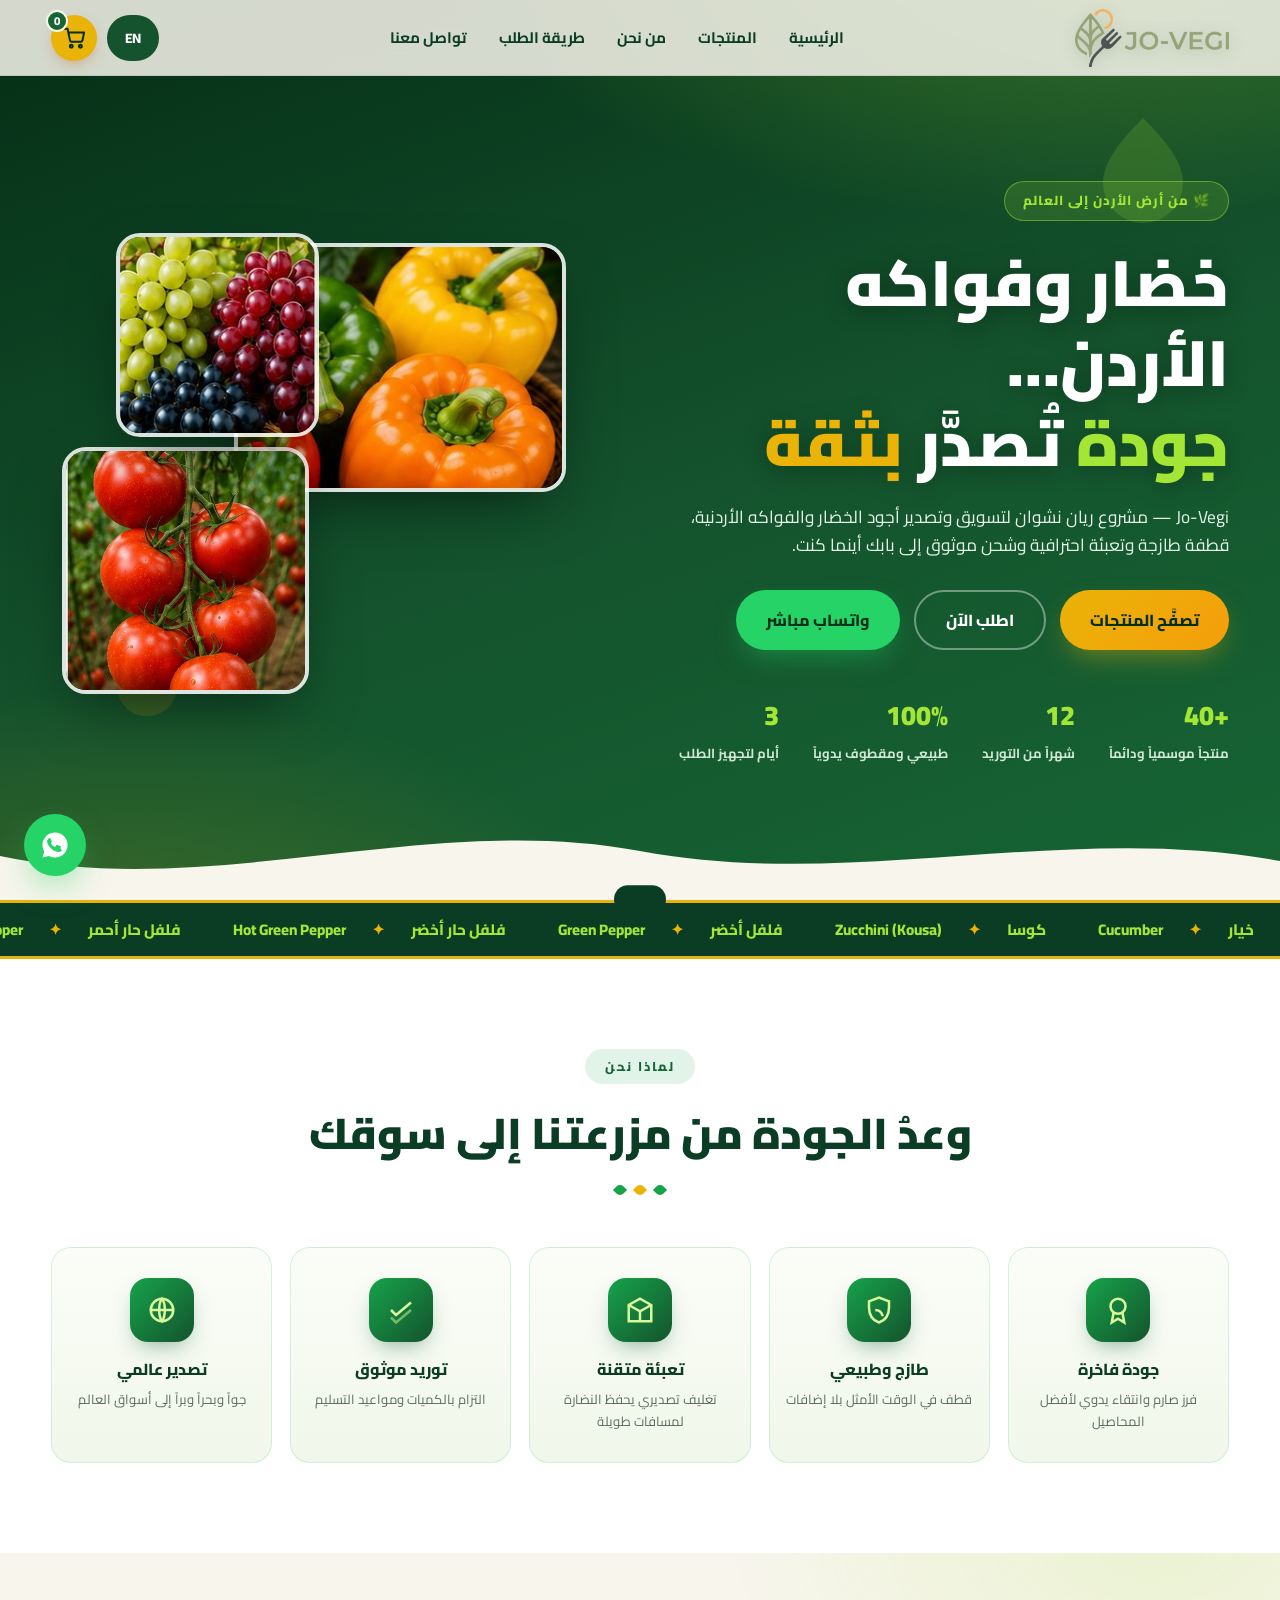
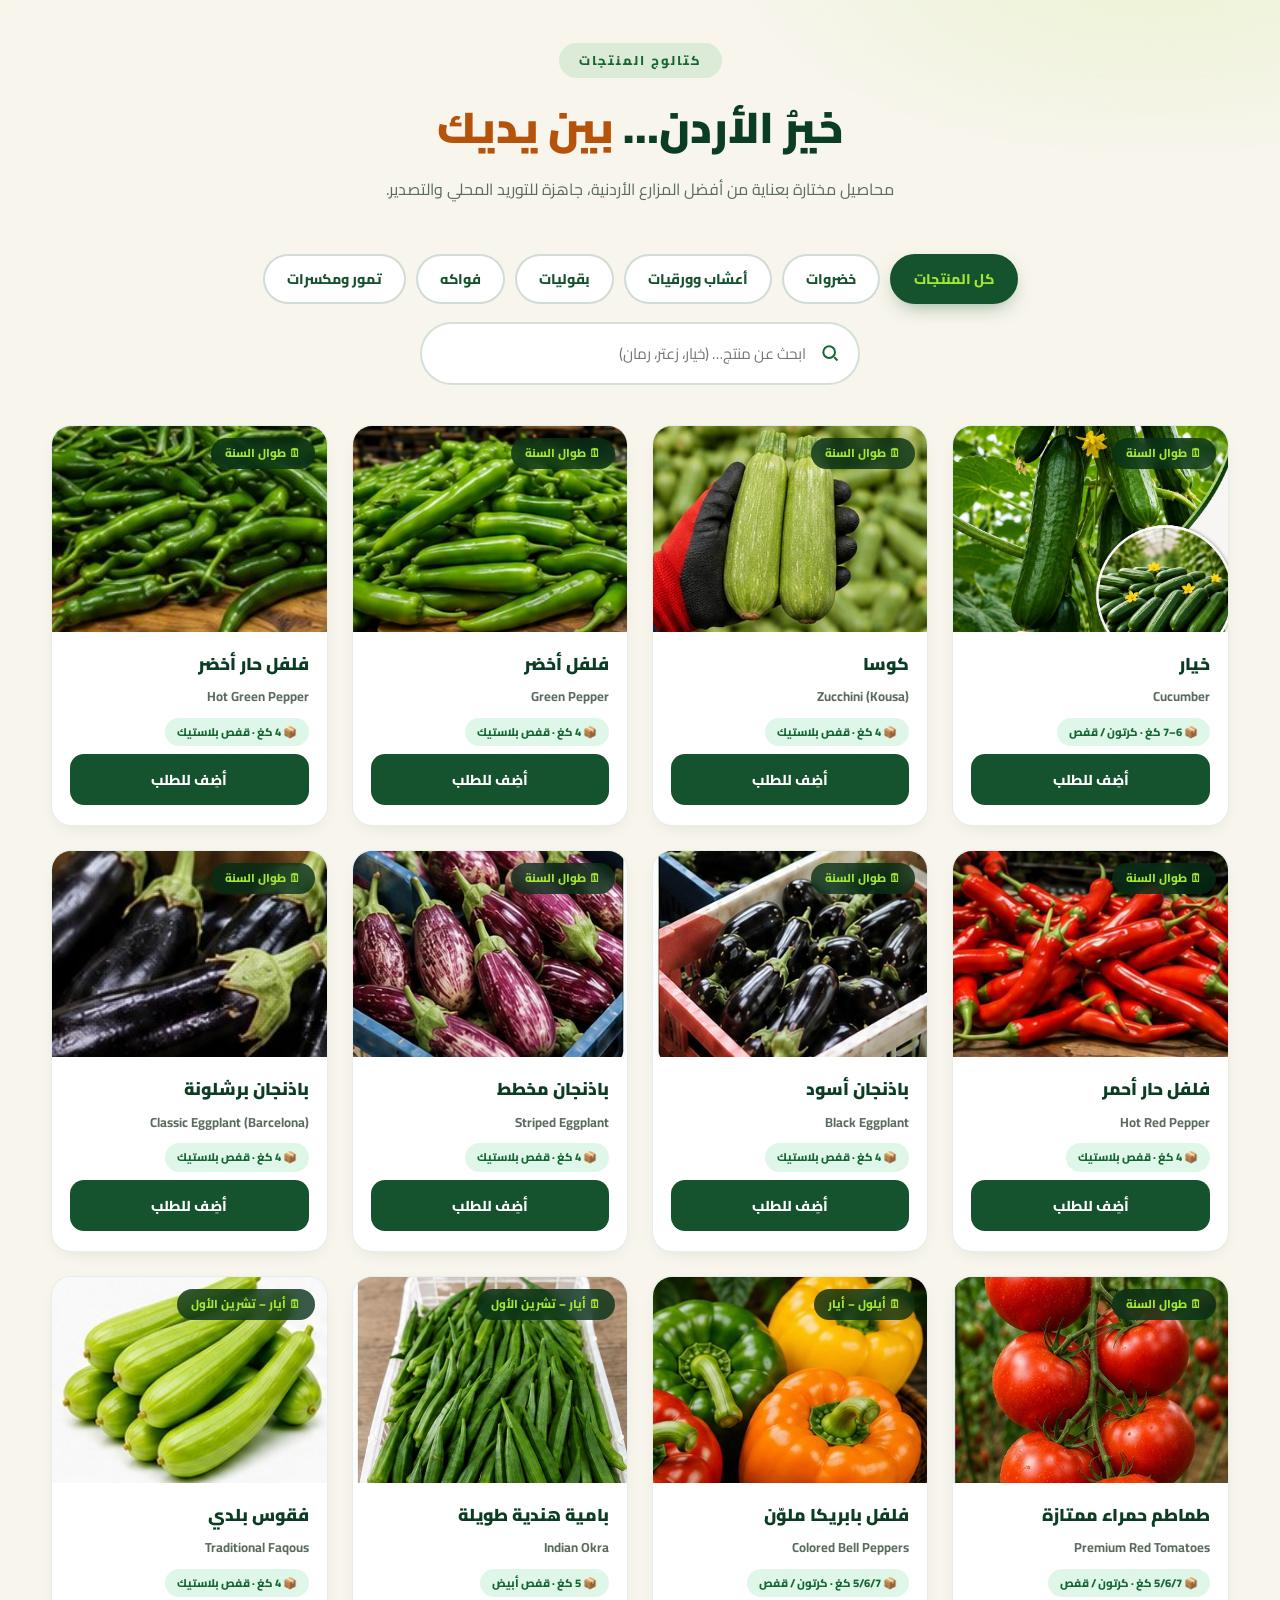
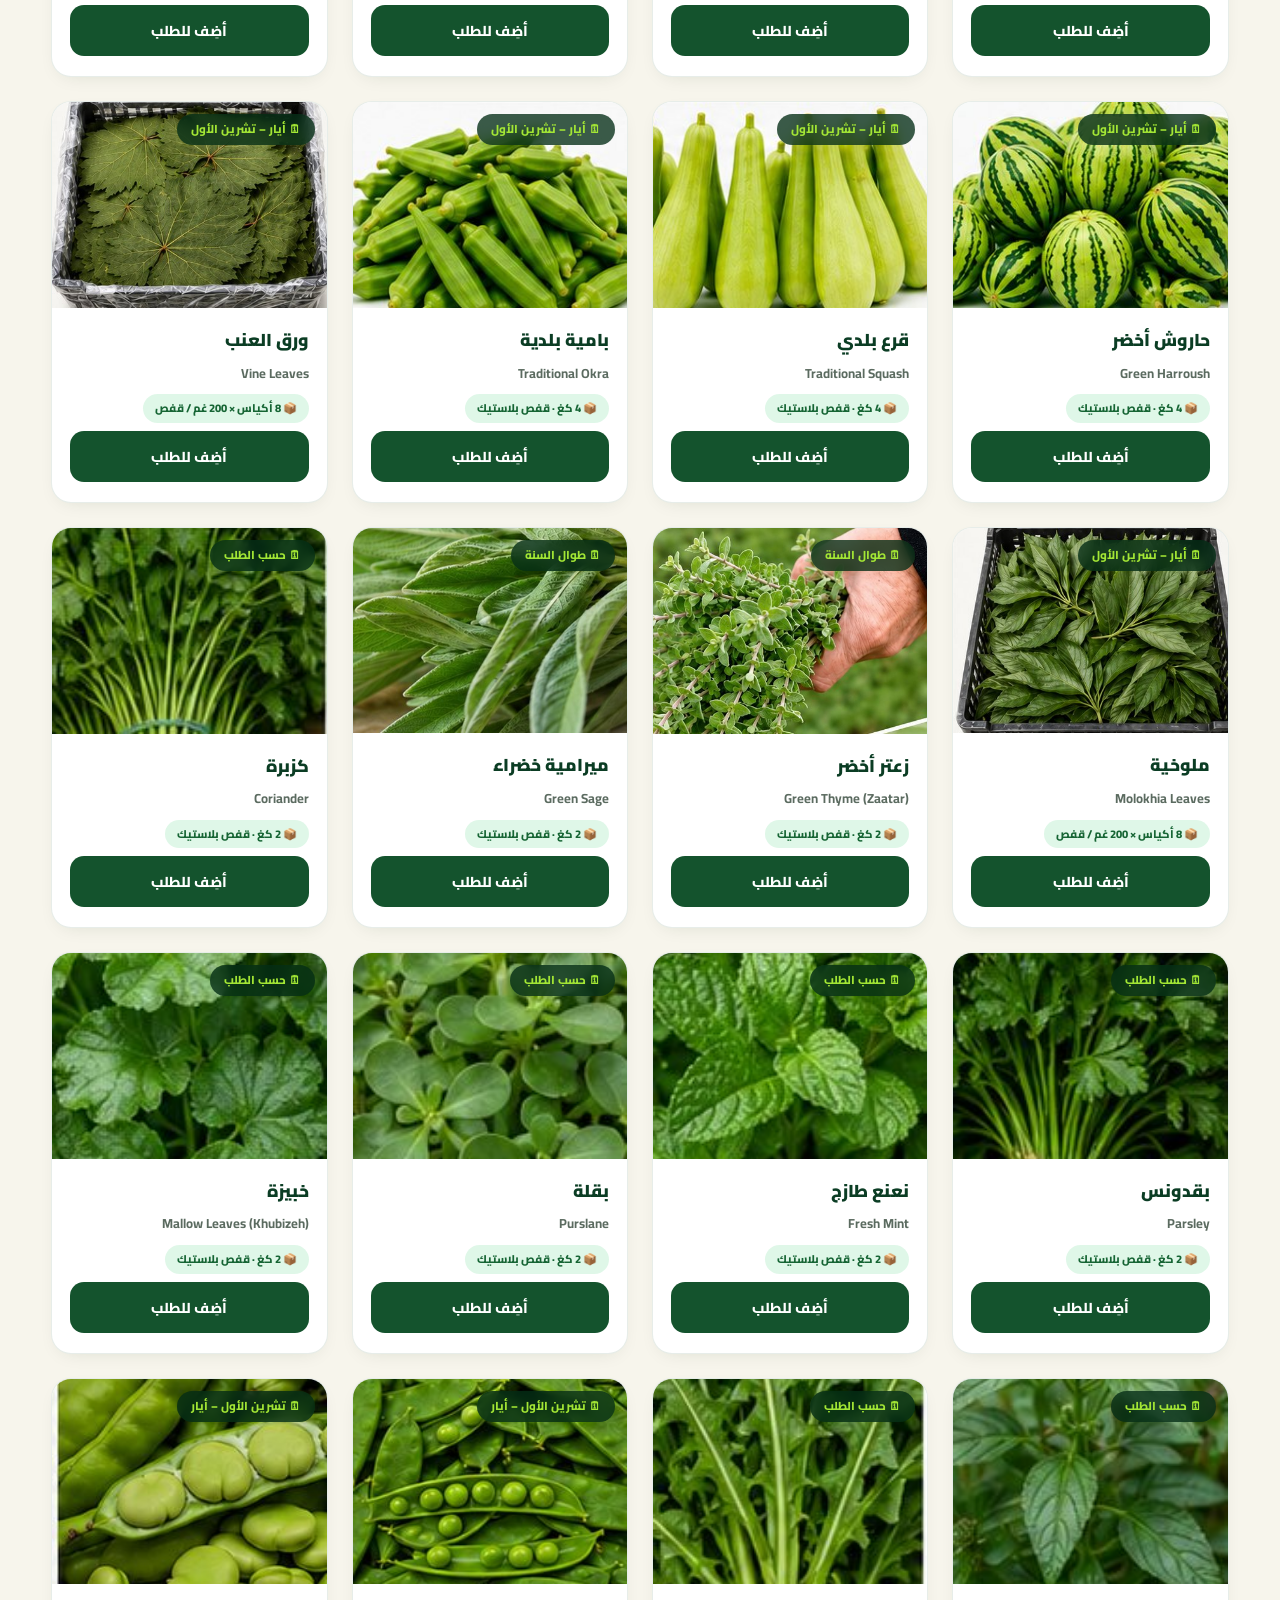
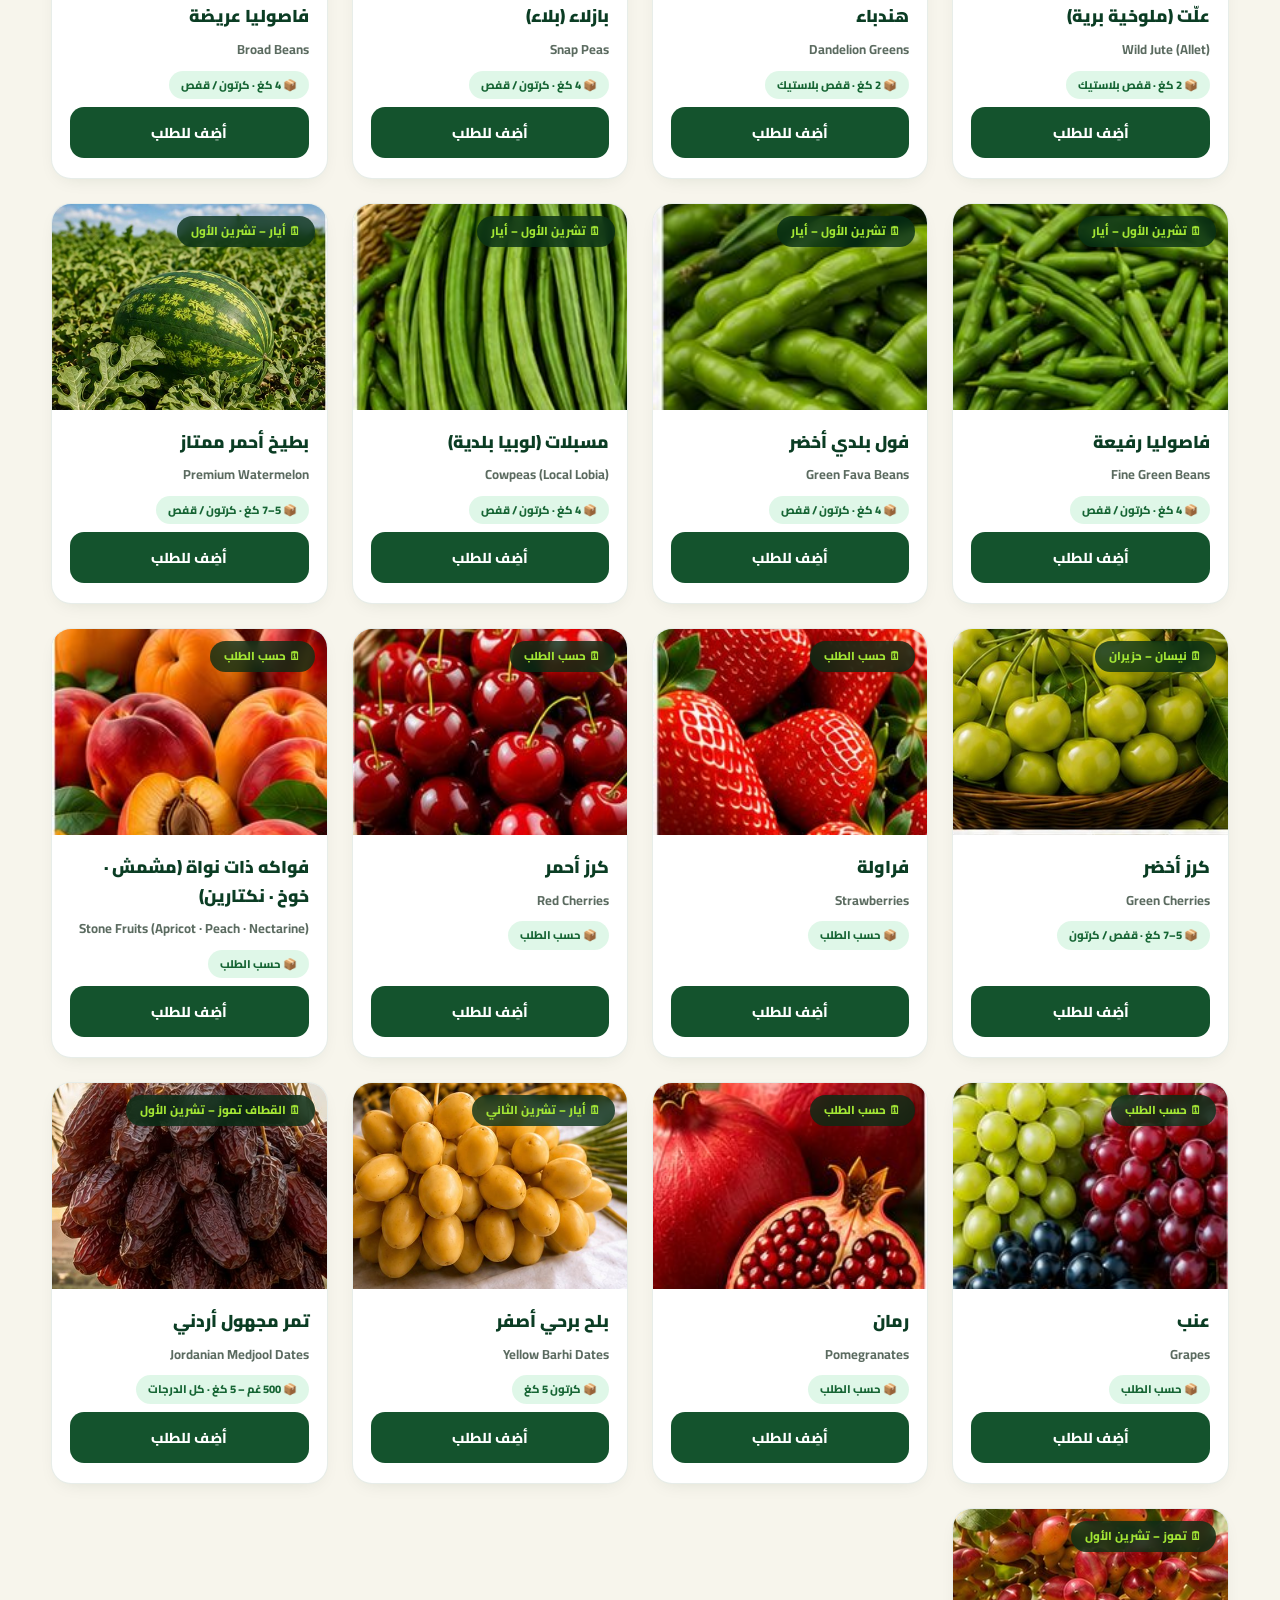
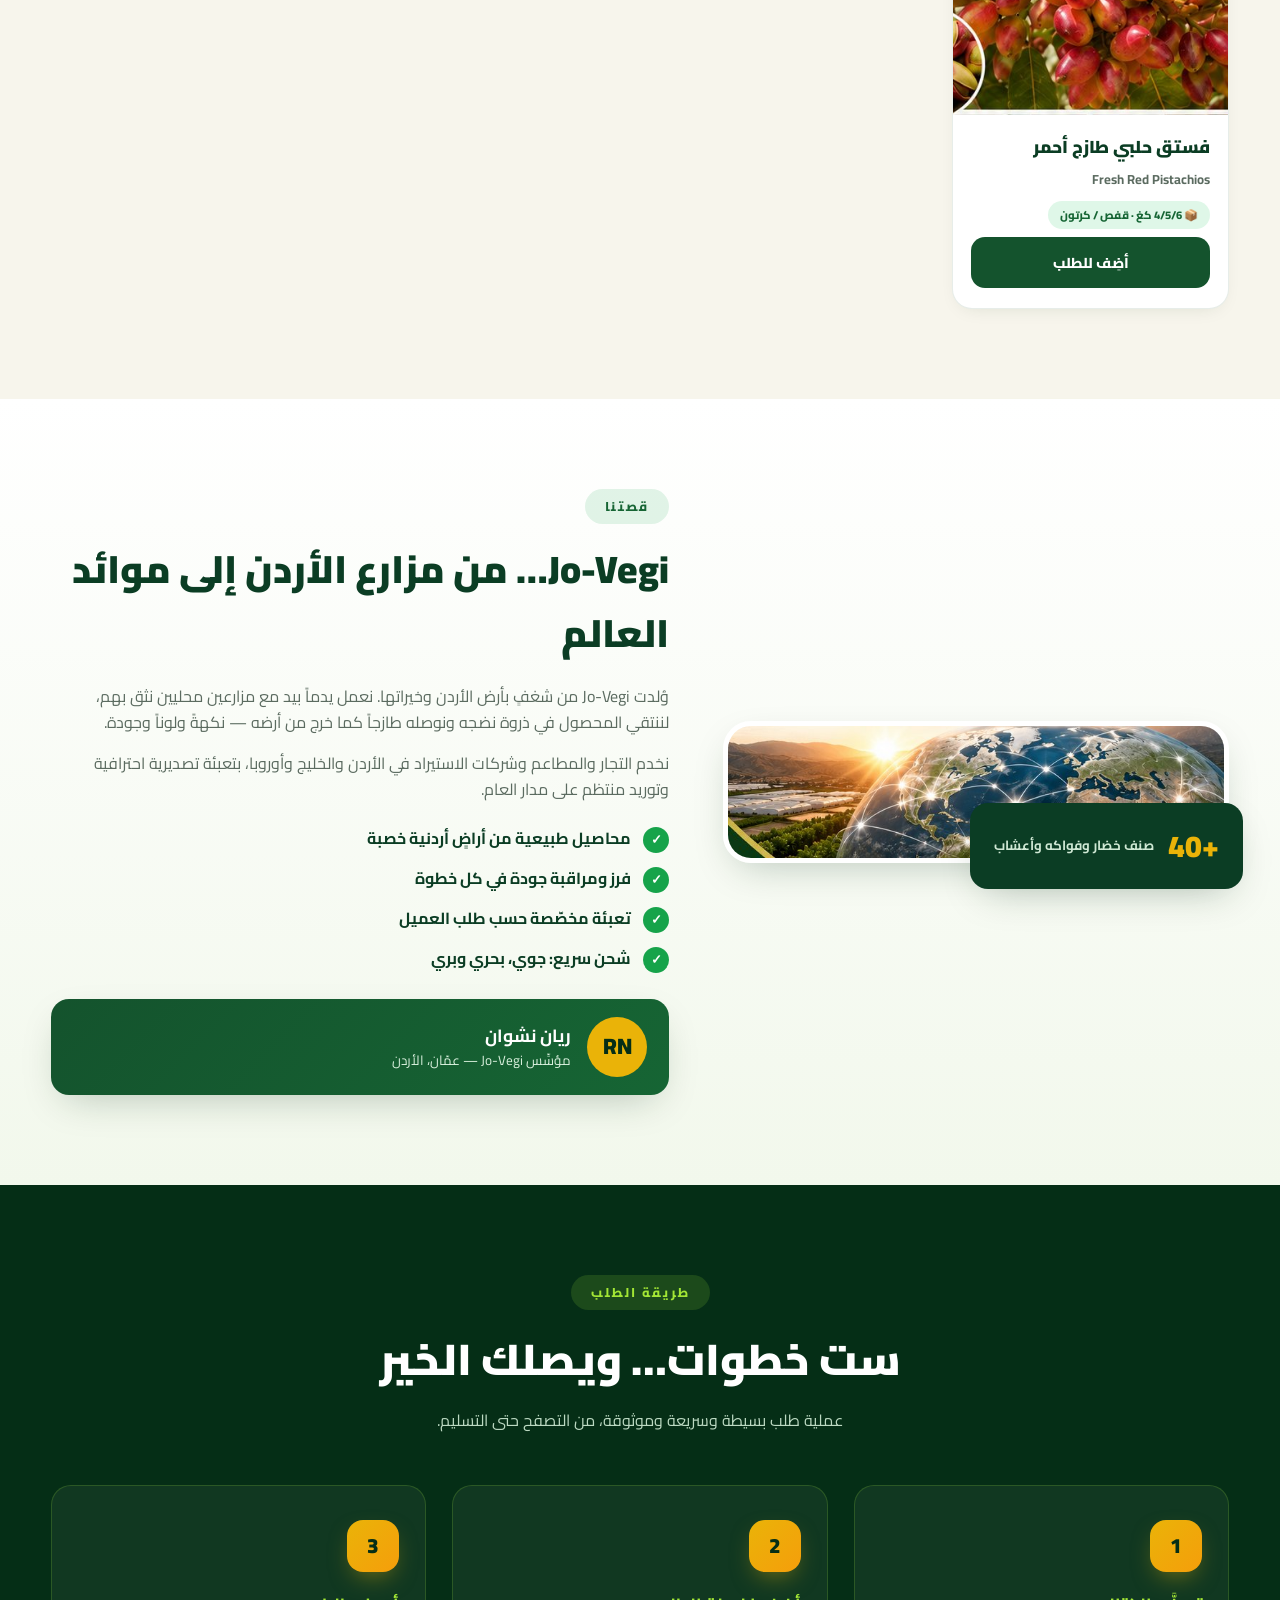
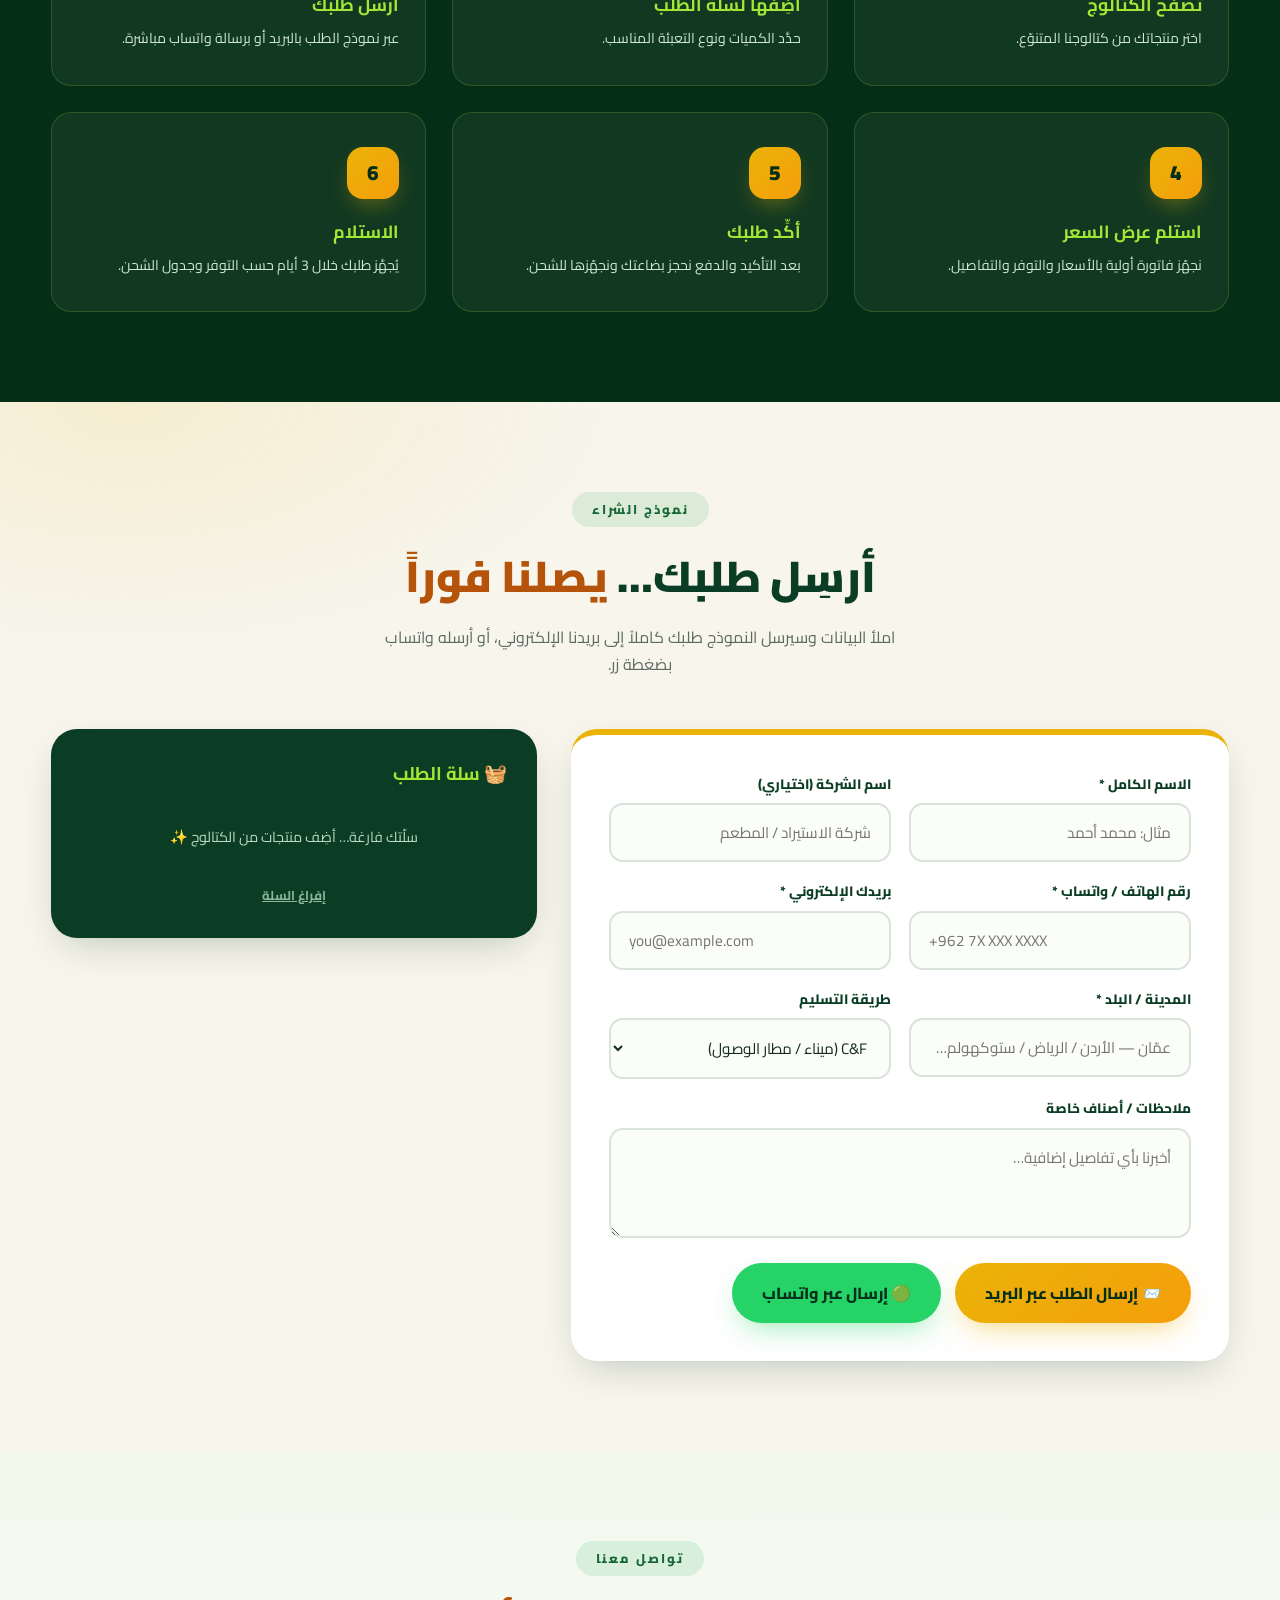
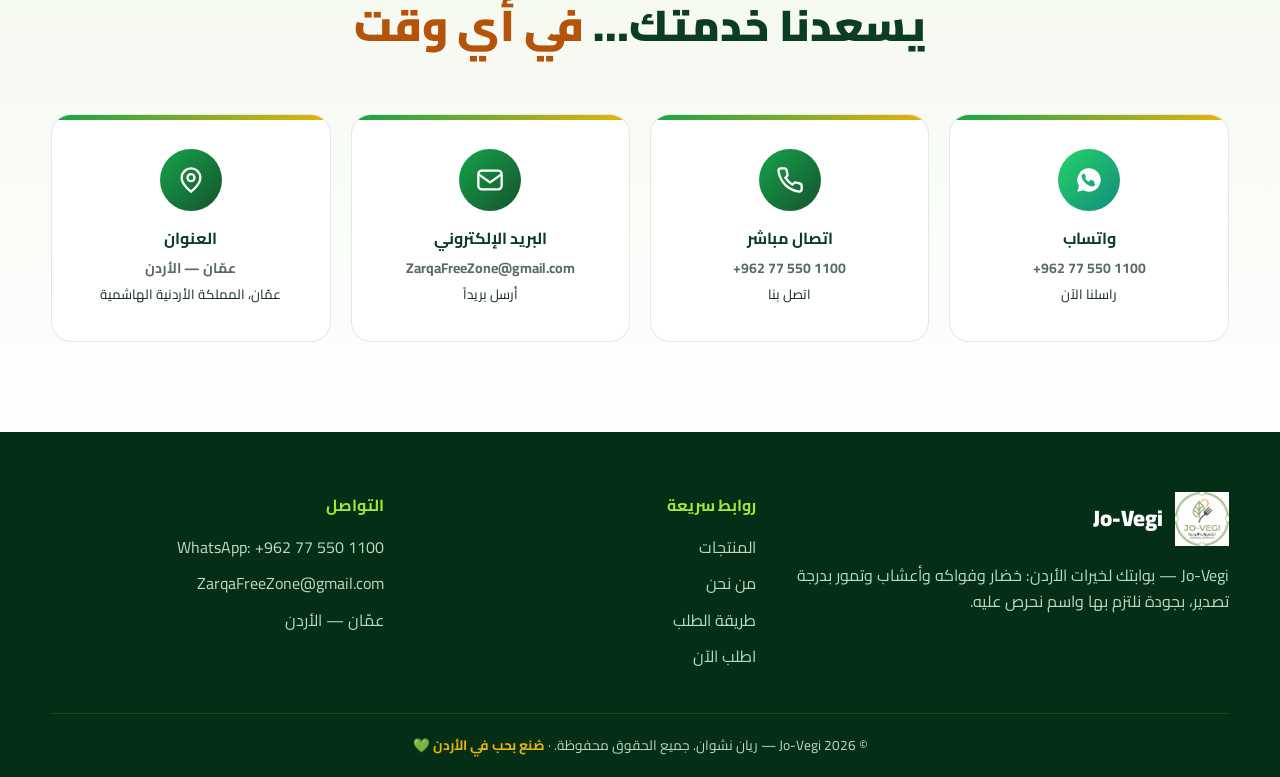
==== index.html @ 886364a3 "Jo-Vegi — official brand assets only" ====
<!DOCTYPE html>
<html lang="ar" dir="rtl">
<head>
<meta charset="UTF-8">
<meta name="viewport" content="width=device-width, initial-scale=1.0">
<meta name="description" content="Jo-Vegi | جو-فيجي — Premium Jordanian vegetables, fruits, herbs & dates. From Jordan to the world. ريان نشوان — عمّان، الأردن">
<meta property="og:type" content="website">
<meta property="og:site_name" content="Jo-Vegi | جو-فيجي">
<meta property="og:title" content="Jo-Vegi | جو-فيجي — خضار وفواكه أردنية فاخرة">
<meta property="og:description" content="خضار وفواكه الأردن… جودة تُصدَّر بثقة">
<meta property="og:url" content="https://jo-vegi.github.io/jo-vegi/">
<meta property="og:image" content="https://jo-vegi.github.io/jo-vegi/img/share-square.png">
<meta property="og:image:width" content="1024">
<meta property="og:image:height" content="1024">
<meta property="og:image:type" content="image/png">
<meta property="og:locale" content="ar_JO">
<meta property="og:locale:alternate" content="en_US">
<meta name="twitter:card" content="summary">
<meta name="twitter:title" content="Jo-Vegi | جو-فيجي — خضار وفواكه الأردن… جودة تُصدَّر بثقة">
<meta name="twitter:description" content="خضار وفواكه الأردن… جودة تُصدَّر بثقة">
<meta name="twitter:image" content="https://jo-vegi.github.io/jo-vegi/img/share-square.png">
<title>Jo-Vegi | جو-فيجي — خضار وفواكه أردنية فاخرة</title>
<link rel="icon" type="image/png" href="img/logo-badge.png">
<link rel="manifest" href="manifest.webmanifest">
<meta name="theme-color" content="#14532d">
<meta name="mobile-web-app-capable" content="yes">
<meta name="apple-mobile-web-app-capable" content="yes">
<meta name="apple-mobile-web-app-status-bar-style" content="black-translucent">
<meta name="apple-mobile-web-app-title" content="Jo-Vegi">
<link rel="apple-touch-icon" href="icons/apple-touch-icon.png">
<link rel="preconnect" href="https://fonts.googleapis.com">
<link rel="preconnect" href="https://fonts.gstatic.com" crossorigin>
<link href="https://fonts.googleapis.com/css2?family=Cairo:wght@400;600;700;800;900&display=swap" rel="stylesheet">
<link rel="stylesheet" href="css/style.css">
</head>
<body>

<!-- ================= Header ================= -->
<header id="header">
  <div class="container nav-wrap">
    <a class="brand" href="#home">
      <img src="img/logo-wide.png" alt="Jo-Vegi — الخضروات الأردنية | Jordanian Vegetables">
    </a>
    <nav id="nav">
      <ul>
        <li><a href="#home" data-i18n="nav.home">الرئيسية</a></li>
        <li><a href="#products" data-i18n="nav.products">المنتجات</a></li>
        <li><a href="#about" data-i18n="nav.about">من نحن</a></li>
        <li><a href="#steps" data-i18n="nav.steps">طريقة الطلب</a></li>
        <li><a href="#contact" data-i18n="nav.contact">تواصل معنا</a></li>
      </ul>
    </nav>
    <div class="nav-actions">
      <button class="lang-toggle" id="installBtn" style="display:none;background:var(--gold);border-color:var(--gold);color:var(--green-950)" data-i18n="app.install">⬇ ثبّت التطبيق</button>
      <button class="lang-toggle" id="langBtn" title="Switch language"><span data-i18n="lang.btn">EN</span></button>
      <a class="cart-btn" href="#order" aria-label="Order cart">
        <svg width="22" height="22" viewBox="0 0 24 24" fill="none" stroke="currentColor" stroke-width="2.2" stroke-linecap="round" stroke-linejoin="round"><circle cx="9" cy="21" r="1.6"/><circle cx="19" cy="21" r="1.6"/><path d="M2 2h3l2.6 12.4a2 2 0 0 0 2 1.6h9.7a2 2 0 0 0 2-1.6L23 6H6"/></svg>
        <span class="cart-count" id="cartCount">0</span>
      </a>
      <button class="burger" id="burger" aria-label="menu"><span></span><span></span><span></span></button>
    </div>
  </div>
</header>

<!-- ================= Hero ================= -->
<section class="hero" id="home">
  <svg class="hero-leaf" style="top:12%;inset-inline-start:6%;width:120px" viewBox="0 0 24 24" fill="#a3e635"><path d="M12 2C7 7 4 11 4 15a8 8 0 0 0 16 0c0-4-3-8-8-13z"/></svg>
  <svg class="hero-leaf" style="bottom:20%;inset-inline-end:8%;width:90px;animation-direction:reverse" viewBox="0 0 24 24" fill="#eab308"><path d="M12 2C7 7 4 11 4 15a8 8 0 0 0 16 0c0-4-3-8-8-13z"/></svg>
  <div class="container hero-grid">
    <div>
      <span class="hero-badge" data-i18n="hero.badge">🌿 من أرض الأردن إلى العالم</span>
      <h1><span data-i18n="hero.title1">خضار وفواكه الأردن…</span><br><span data-i18n="hero.title2"><em>جودة</em> تُصدَّر <span class='gold'>بثقة</span></span></h1>
      <p class="lead" data-i18n="hero.lead">Jo-Vegi — مشروع ريان نشوان لتسويق وتصدير أجود الخضار والفواكه الأردنية، قطفة طازجة وتعبئة احترافية وشحن موثوق إلى بابك أينما كنت.</p>
      <div class="hero-ctas">
        <a class="btn btn-primary" href="#products" data-i18n="hero.cta1">تصفَّح المنتجات</a>
        <a class="btn btn-ghost" href="#order" data-i18n="hero.cta2">اطلب الآن</a>
        <a class="btn btn-whatsapp js-wa" href="#" target="_blank" rel="noopener" data-i18n="hero.cta3">واتساب مباشر</a>
      </div>
      <div class="hero-stats">
        <div class="stat"><b data-i18n="stat1.n">+40</b><span data-i18n="stat1.t">منتجاً موسمياً ودائماً</span></div>
        <div class="stat"><b data-i18n="stat2.n">12</b><span data-i18n="stat2.t">شهراً من التوريد</span></div>
        <div class="stat"><b data-i18n="stat3.n">100%</b><span data-i18n="stat3.t">طبيعي ومقطوف يدوياً</span></div>
        <div class="stat"><b data-i18n="stat4.n">3</b><span data-i18n="stat4.t">أيام لتجهيز الطلب</span></div>
      </div>
    </div>
    <div class="hero-visual">
      <div class="ph ph-1"><img src="img/bell-pepper.jpg" alt="Bell peppers"></div>
      <div class="ph ph-2"><img src="img/tomato.jpg" alt="Tomatoes"></div>
      <div class="ph ph-3"><img src="img/grapes.jpg" alt="Grapes"></div>
    </div>
  </div>
</section>

<!-- ================= Marquee ================= -->
<div class="marquee"><div class="marquee-track" id="marqueeTrack"></div></div>

<!-- ================= Trust ================= -->
<section class="trust">
  <div class="container">
    <div class="sec-head reveal">
      <span class="sec-kicker" data-i18n="trust.k">لماذا نحن</span>
      <h2 data-i18n="trust.t">وعدُ الجودة من مزرعتنا إلى سوقك</h2>
      <div class="leaf-divider"><i></i><i></i><i></i></div>
    </div>
    <div class="trust-grid">
      <div class="trust-card reveal"><div class="ico"><svg width="30" height="30" viewBox="0 0 24 24" fill="none" stroke="currentColor" stroke-width="2"><circle cx="12" cy="9" r="6"/><path d="M8.5 14 7 22l5-3 5 3-1.5-8"/></svg></div><h3 data-i18n="trust1.h">جودة فاخرة</h3><p data-i18n="trust1.p">فرز صارم وانتقاء يدوي لأفضل المحاصيل</p></div>
      <div class="trust-card reveal"><div class="ico"><svg width="30" height="30" viewBox="0 0 24 24" fill="none" stroke="currentColor" stroke-width="2"><path d="M12 22c6-2 8-7 8-12V5l-8-3-8 3v5c0 5 2 10 8 12z"/><path d="M9 12c2 0 5 1 6 5"/></svg></div><h3 data-i18n="trust2.h">طازج وطبيعي</h3><p data-i18n="trust2.p">قطف في الوقت الأمثل بلا إضافات</p></div>
      <div class="trust-card reveal"><div class="ico"><svg width="30" height="30" viewBox="0 0 24 24" fill="none" stroke="currentColor" stroke-width="2"><path d="M21 8 12 3 3 8v13h18V8z"/><path d="M3 8l9 5 9-5M12 13v8"/></svg></div><h3 data-i18n="trust3.h">تعبئة متقنة</h3><p data-i18n="trust3.p">تغليف تصديري يحفظ النضارة لمسافات طويلة</p></div>
      <div class="trust-card reveal"><div class="ico"><svg width="30" height="30" viewBox="0 0 24 24" fill="none" stroke="currentColor" stroke-width="2"><path d="M4 12l4 4L20 6"/><path d="M4 18l4 4L20 12" opacity=".5"/></svg></div><h3 data-i18n="trust4.h">توريد موثوق</h3><p data-i18n="trust4.p">التزام بالكميات ومواعيد التسليم</p></div>
      <div class="trust-card reveal"><div class="ico"><svg width="30" height="30" viewBox="0 0 24 24" fill="none" stroke="currentColor" stroke-width="2"><circle cx="12" cy="12" r="9"/><path d="M3 12h18M12 3c3 3.5 3 14 0 18-3-4-3-14.5 0-18z"/></svg></div><h3 data-i18n="trust5.h">تصدير عالمي</h3><p data-i18n="trust5.p">جواً وبحراً وبراً إلى أسواق العالم</p></div>
    </div>
  </div>
</section>

<!-- ================= Products ================= -->
<section class="products" id="products">
  <div class="container">
    <div class="sec-head reveal">
      <span class="sec-kicker" data-i18n="prod.k">كتالوج المنتجات</span>
      <h2 data-i18n="prod.t">خيرُ الأردن… <span class='accent'>بين يديك</span></h2>
      <p data-i18n="prod.p">محاصيل مختارة بعناية من أفضل المزارع الأردنية، جاهزة للتوريد المحلي والتصدير.</p>
    </div>
    <div class="filter-bar reveal" id="filterBar"></div>
    <div class="search-wrap reveal">
      <svg width="20" height="20" viewBox="0 0 24 24" fill="none" stroke="currentColor" stroke-width="2.4"><circle cx="11" cy="11" r="7"/><path d="m21 21-4-4"/></svg>
      <input id="searchInput" type="search" data-i18n-ph="search.ph" placeholder="ابحث عن منتج…">
    </div>
    <div class="prod-grid" id="prodGrid"></div>
  </div>
</section>

<!-- ================= About ================= -->
<section class="about" id="about">
  <div class="container about-grid">
    <div class="about-visual reveal">
      <div class="main-img"><img src="img/sunset-valley.jpg" alt="Jordan valley farms"></div>
      <div class="float-card"><span class="num" data-i18n="about.card.n">+40</span><small data-i18n="about.card.t">صنف خضار وفواكه وأعشاب</small></div>
    </div>
    <div class="about-text reveal">
      <span class="sec-kicker" data-i18n="about.k">قصتنا</span>
      <h2 data-i18n="about.t">Jo-Vegi… من مزارع الأردن إلى موائد العالم</h2>
      <p data-i18n="about.p1">وُلدت Jo-Vegi من شغفٍ بأرض الأردن وخيراتها.</p>
      <p data-i18n="about.p2">نخدم التجار والمطاعم وشركات الاستيراد.</p>
      <ul class="about-points">
        <li><span class="tick">✓</span><span data-i18n="about.l1">محاصيل طبيعية من أراضٍ أردنية خصبة</span></li>
        <li><span class="tick">✓</span><span data-i18n="about.l2">فرز ومراقبة جودة في كل خطوة</span></li>
        <li><span class="tick">✓</span><span data-i18n="about.l3">تعبئة مخصّصة حسب طلب العميل</span></li>
        <li><span class="tick">✓</span><span data-i18n="about.l4">شحن سريع: جوي، بحري وبري</span></li>
      </ul>
      <div class="owner-card">
        <span class="avatar">RN</span>
        <div><b data-i18n="about.owner">ريان نشوان</b><small data-i18n="about.owner.t">مؤسِّس Jo-Vegi — عمّان، الأردن</small></div>
      </div>
    </div>
  </div>
</section>

<!-- ================= Steps ================= -->
<section class="steps" id="steps">
  <div class="container">
    <div class="sec-head reveal">
      <span class="sec-kicker" data-i18n="steps.k">طريقة الطلب</span>
      <h2 data-i18n="steps.t">ست خطوات… ويصلك الخير</h2>
      <p data-i18n="steps.p">عملية طلب بسيطة وسريعة وموثوقة.</p>
    </div>
    <div class="steps-grid">
      <div class="step reveal"><div class="n">1</div><h3 data-i18n="s1.h">تصفَّح الكتالوج</h3><p data-i18n="s1.p">اختر منتجاتك من كتالوجنا المتنوّع.</p></div>
      <div class="step reveal"><div class="n">2</div><h3 data-i18n="s2.h">أضِفها لسلة الطلب</h3><p data-i18n="s2.p">حدَّد الكميات ونوع التعبئة المناسب.</p></div>
      <div class="step reveal"><div class="n">3</div><h3 data-i18n="s3.h">أرسل طلبك</h3><p data-i18n="s3.p">عبر نموذج الطلب بالبريد أو برسالة واتساب مباشرة.</p></div>
      <div class="step reveal"><div class="n">4</div><h3 data-i18n="s4.h">استلم عرض السعر</h3><p data-i18n="s4.p">نجهّز فاتورة أولية بالأسعار والتوفر والتفاصيل.</p></div>
      <div class="step reveal"><div class="n">5</div><h3 data-i18n="s5.h">أكِّد طلبك</h3><p data-i18n="s5.p">بعد التأكيد والدفع نحجز بضاعتك ونجهّزها للشحن.</p></div>
      <div class="step reveal"><div class="n">6</div><h3 data-i18n="s6.h">الاستلام</h3><p data-i18n="s6.p">يُجهَّز طلبك خلال 3 أيام حسب التوفر وجدول الشحن.</p></div>
    </div>
  </div>
</section>

<!-- ================= Order ================= -->
<section class="order" id="order">
  <div class="container">
    <div class="sec-head reveal">
      <span class="sec-kicker" data-i18n="order.k">نموذج الشراء</span>
      <h2 data-i18n="order.t">أرسِل طلبك… <span class='accent'>يصلنا فوراً</span></h2>
      <p data-i18n="order.p">املأ البيانات وسيرسل النموذج طلبك كاملاً إلى بريدنا الإلكتروني، أو أرسله واتساب بضغطة زر.</p>
    </div>
    <div class="order-grid">
      <form class="order-form reveal" onsubmit="return false">
        <div class="form-row">
          <div class="field"><label data-i18n="f.name">الاسم الكامل *</label><input id="fName" required data-i18n-ph="f.name.ph" placeholder="مثال: محمد أحمد"></div>
          <div class="field"><label data-i18n="f.company">اسم الشركة (اختياري)</label><input id="fCompany" data-i18n-ph="f.company.ph" placeholder="شركة الاستيراد / المطعم"></div>
        </div>
        <div class="form-row">
          <div class="field"><label data-i18n="f.phone">رقم الهاتف / واتساب *</label><input id="fPhone" required dir="ltr" data-i18n-ph="f.phone.ph" placeholder="+962 7X XXX XXXX"></div>
          <div class="field"><label data-i18n="f.email">بريدك الإلكتروني *</label><input id="fEmail" type="email" required dir="ltr" data-i18n-ph="f.email.ph" placeholder="you@example.com"></div>
        </div>
        <div class="form-row">
          <div class="field"><label data-i18n="f.city">المدينة / البلد *</label><input id="fCity" required data-i18n-ph="f.city.ph" placeholder="عمّان — الأردن"></div>
          <div class="field"><label data-i18n="f.delivery">طريقة التسليم</label>
            <select id="fDelivery">
              <option data-i18n="del1">C&F (ميناء / مطار الوصول)</option>
              <option data-i18n="del2">DDP (تسليم نهائي بعنوان العميل)</option>
              <option data-i18n="del3">استلام محلي / تفاصيل أخرى</option>
            </select>
          </div>
        </div>
        <div class="field"><label data-i18n="f.notes">ملاحظات / أصناف خاصة</label><textarea id="fNotes" data-i18n-ph="f.notes.ph" placeholder="أخبرنا بأي تفاصيل إضافية…"></textarea></div>
        <div class="order-actions">
          <button type="button" class="btn btn-primary" id="sendEmailBtn" data-i18n="order.send">📨 إرسال الطلب عبر البريد</button>
          <button type="button" class="btn btn-whatsapp" id="sendWaBtn" data-i18n="order.wa">🟢 إرسال عبر واتساب</button>
        </div>
      </form>
      <aside class="cart-panel reveal">
        <h3 data-i18n="cart.title">🧺 سلة الطلب</h3>
        <div id="cartItems"><div class="cart-empty">سلّتك فارغة… ✨</div></div>
        <div class="cart-total" id="cartTotalLine" style="display:none"><span data-i18n="cart.items">صنفاً</span><b id="cartTotal">0</b></div>
        <div style="text-align:center;margin-top:14px"><button id="cartClear" style="color:#8fb89b;font-weight:700;font-size:.8rem;text-decoration:underline" data-i18n="cart.clear">إفراغ السلة</button></div>
      </aside>
    </div>
  </div>
</section>

<!-- ================= Contact ================= -->
<section class="contact" id="contact">
  <div class="container">
    <div class="sec-head reveal">
      <span class="sec-kicker" data-i18n="contact.k">تواصل معنا</span>
      <h2 data-i18n="contact.t">يسعدنا خدمتك… <span class='accent'>في أي وقت</span></h2>
    </div>
    <div class="contact-grid">
      <a class="contact-card wa reveal js-wa" href="#" target="_blank" rel="noopener">
        <div class="ico"><svg width="28" height="28" viewBox="0 0 24 24" fill="currentColor"><path d="M12 2a10 10 0 0 0-8.6 15.1L2 22l5.1-1.3A10 10 0 1 0 12 2zm5.4 14.1c-.2.7-1.3 1.3-1.9 1.4-.5.1-1.1.1-1.8-.1-.4-.1-1-.3-1.7-.6-3-1.3-4.9-4.3-5.1-4.5-.1-.2-1.2-1.6-1.2-3s.7-2.1 1-2.4c.2-.3.5-.3.7-.3h.5c.2 0 .4 0 .6.4s.8 1.9.8 2c.1.1.1.3 0 .5-.3.6-.7.9-.5 1.2.7 1.2 1.6 2 2.8 2.6.3.2.5.1.7-.1s.8-.9 1-1.2c.2-.3.4-.2.7-.1s1.7.8 2 .9c.3.2.5.2.6.4 0 .1 0 .8-.2 1.4z"/></svg></div>
        <h3 data-i18n="c1.h">واتساب</h3><p data-i18n="c1.p">+962 77 550 1100</p><small data-i18n="c1.a">راسلنا الآن</small>
      </a>
      <a class="contact-card reveal js-tel" href="tel:+962775501100">
        <div class="ico"><svg width="28" height="28" viewBox="0 0 24 24" fill="none" stroke="currentColor" stroke-width="2"><path d="M22 16.9v3a2 2 0 0 1-2.2 2 19.8 19.8 0 0 1-8.6-3.1 19.5 19.5 0 0 1-6-6A19.8 19.8 0 0 1 2.1 4.2 2 2 0 0 1 4.1 2h3a2 2 0 0 1 2 1.7c.1 1 .4 2 .7 2.9a2 2 0 0 1-.4 2.1L8.1 10a16 16 0 0 0 6 6l1.3-1.3a2 2 0 0 1 2.1-.4c.9.3 1.9.6 2.9.7a2 2 0 0 1 1.6 2z"/></svg></div>
        <h3 data-i18n="c2.h">اتصال مباشر</h3><p data-i18n="c2.p">+962 77 550 1100</p><small data-i18n="c2.a">اتصل بنا</small>
      </a>
      <a class="contact-card reveal js-mail" href="mailto:ZarqaFreeZone@gmail.com">
        <div class="ico"><svg width="28" height="28" viewBox="0 0 24 24" fill="none" stroke="currentColor" stroke-width="2"><rect x="2" y="4" width="20" height="16" rx="3"/><path d="m2 7 10 7L22 7"/></svg></div>
        <h3 data-i18n="c3.h">البريد الإلكتروني</h3><p data-i18n="c3.p">ZarqaFreeZone@gmail.com</p><small data-i18n="c3.a">أرسل بريداً</small>
      </a>
      <div class="contact-card reveal">
        <div class="ico"><svg width="28" height="28" viewBox="0 0 24 24" fill="none" stroke="currentColor" stroke-width="2"><path d="M20 10c0 6-8 12-8 12S4 16 4 10a8 8 0 0 1 16 0z"/><circle cx="12" cy="10" r="3"/></svg></div>
        <h3 data-i18n="c4.h">العنوان</h3><p data-i18n="c4.p">عمّان — الأردن</p><small data-i18n="c4.a">عمّان، المملكة الأردنية الهاشمية</small>
      </div>
    </div>
  </div>
</section>

<!-- ================= Footer ================= -->
<footer>
  <div class="container">
    <div class="foot-grid">
      <div>
        <div class="foot-brand"><img src="img/logo-badge.png" alt="Jo-Vegi"><b>Jo-Vegi</b></div>
        <p data-i18n="foot.about">Jo-Vegi — بوابتك لخيرات الأردن.</p>
      </div>
      <div>
        <h4 data-i18n="foot.links">روابط سريعة</h4>
        <ul>
          <li><a href="#products" data-i18n="nav.products">المنتجات</a></li>
          <li><a href="#about" data-i18n="nav.about">من نحن</a></li>
          <li><a href="#steps" data-i18n="nav.steps">طريقة الطلب</a></li>
          <li><a href="#order" data-i18n="nav.order">اطلب الآن</a></li>
        </ul>
      </div>
      <div>
        <h4 data-i18n="foot.contact">التواصل</h4>
        <ul>
          <li><a class="js-wa" href="#" target="_blank" rel="noopener">WhatsApp: +962 77 550 1100</a></li>
          <li><a class="js-mail" href="mailto:ZarqaFreeZone@gmail.com">ZarqaFreeZone@gmail.com</a></li>
          <li><a href="#contact"><span data-i18n="c4.p">عمّان — الأردن</span></a></li>
        </ul>
      </div>
    </div>
    <div class="foot-bottom"><span data-i18n="foot.rights">© 2026 Jo-Vegi — ريان نشوان. جميع الحقوق محفوظة.</span> · <b data-i18n="foot.made">صُنع بحب في الأردن 💚</b></div>
  </div>
</footer>

<a class="fab-wa js-wa" id="waFab" href="#" target="_blank" rel="noopener" aria-label="WhatsApp">
  <svg width="30" height="30" viewBox="0 0 24 24" fill="#fff"><path d="M12 2a10 10 0 0 0-8.6 15.1L2 22l5.1-1.3A10 10 0 1 0 12 2zm5.4 14.1c-.2.7-1.3 1.3-1.9 1.4-.5.1-1.1.1-1.8-.1-.4-.1-1-.3-1.7-.6-3-1.3-4.9-4.3-5.1-4.5-.1-.2-1.2-1.6-1.2-3s.7-2.1 1-2.4c.2-.3.5-.3.7-.3h.5c.2 0 .4 0 .6.4s.8 1.9.8 2c.1.1.1.3 0 .5-.3.6-.7.9-.5 1.2.7 1.2 1.6 2 2.8 2.6.3.2.5.1.7-.1s.8-.9 1-1.2c.2-.3.4-.2.7-.1s1.7.8 2 .9c.3.2.5.2.6.4 0 .1 0 .8-.2 1.4z"/></svg>
</a>

<div class="toast" id="toast"></div>

<script src="js/products.js"></script>
<script src="js/i18n.js"></script>
<script src="js/app.js"></script>
</body>
</html>
---- css/style.css ----
/* ============================================================
   Jo-Vegi | جو-فيجي  —  Premium Jordanian Produce
   Vibrant bilingual (AR / EN) export website
   ============================================================ */

:root{
  --green-950:#052e16;
  --green-900:#0b3d24;
  --green-800:#14532d;
  --green-700:#166534;
  --green-600:#16a34a;
  --green-500:#22c55e;
  --lime:#a3e635;
  --lime-soft:#d9f99d;
  --gold:#eab308;
  --gold-deep:#b45309;
  --cream:#f7f5ec;
  --card:#ffffff;
  --ink:#122b1c;
  --muted:#5b6b60;
  --shadow:0 14px 40px -14px rgba(5,46,22,.28);
  --radius:20px;
  --header-h:76px;
}

*{margin:0;padding:0;box-sizing:border-box}
html{scroll-behavior:smooth}
body{
  font-family:"Cairo","Segoe UI",Tahoma,Arial,sans-serif;
  background:var(--cream);
  color:var(--ink);
  overflow-x:hidden;
  line-height:1.65;
}
img{display:block;max-width:100%}
a{text-decoration:none;color:inherit}
button{font-family:inherit;cursor:pointer;border:none;background:none}
::selection{background:var(--lime);color:var(--green-950)}

.container{width:min(1180px,92%);margin-inline:auto}

/* ============ Header ============ */
header{
  position:fixed;inset-inline:0;top:0;z-index:100;height:var(--header-h);
  display:flex;align-items:center;
  background:rgba(247,245,236,.86);
  backdrop-filter:blur(14px);
  -webkit-backdrop-filter:blur(14px);
  border-bottom:1px solid rgba(20,83,45,.12);
  transition:box-shadow .3s, background .3s;
}
header.scrolled{box-shadow:0 8px 30px -12px rgba(5,46,22,.25);background:rgba(247,245,236,.97)}
.nav-wrap{display:flex;align-items:center;justify-content:space-between;gap:16px}
.brand{display:flex;align-items:center;gap:12px}
.brand img{height:58px;width:auto;filter:drop-shadow(0 3px 8px rgba(5,46,22,.18));transition:transform .4s}
.brand:hover img{transform:rotate(-8deg) scale(1.06)}
.brand-name{line-height:1.1}
.brand-name b{font-size:1.35rem;font-weight:900;color:var(--green-800);letter-spacing:.5px}
.brand-name span{display:block;font-size:.72rem;color:var(--gold-deep);font-weight:700;letter-spacing:2px;text-transform:uppercase}

nav ul{display:flex;list-style:none;gap:4px;align-items:center}
nav a{
  padding:9px 14px;border-radius:999px;font-weight:700;font-size:.95rem;color:var(--green-900);
  transition:background .25s,color .25s;
}
nav a:hover{background:var(--green-700);color:#fff}

.nav-actions{display:flex;align-items:center;gap:10px}
.lang-toggle{
  display:flex;align-items:center;gap:6px;padding:8px 16px;border-radius:999px;
  background:var(--green-800);color:#fff;font-weight:800;font-size:.85rem;
  border:2px solid var(--green-800);transition:.25s;
}
.lang-toggle:hover{background:var(--gold);border-color:var(--gold);color:var(--green-950)}
.cart-btn{
  position:relative;width:46px;height:46px;border-radius:50%;
  background:var(--gold);color:var(--green-950);display:grid;place-items:center;
  box-shadow:0 6px 16px -6px rgba(180,83,9,.5);transition:transform .25s;
}
.cart-btn:hover{transform:translateY(-3px)}
.cart-count{
  position:absolute;top:-5px;inset-inline-end:-5px;min-width:22px;height:22px;padding:0 5px;
  border-radius:999px;background:var(--green-700);color:#fff;font-size:.72rem;font-weight:800;
  display:grid;place-items:center;border:2px solid var(--cream);
}
.burger{display:none;flex-direction:column;gap:5px;padding:8px}
.burger span{width:26px;height:3px;border-radius:3px;background:var(--green-800);transition:.3s}

/* ============ Hero ============ */
.hero{
  position:relative;min-height:100svh;display:flex;align-items:center;
  padding:calc(var(--header-h) + 40px) 0 70px;
  background:
    radial-gradient(1100px 520px at 85% -10%, rgba(163,230,53,.35), transparent 60%),
    radial-gradient(900px 500px at 8% 110%, rgba(234,179,8,.22), transparent 60%),
    linear-gradient(160deg,var(--green-950) 0%,var(--green-800) 55%,var(--green-700) 100%);
  overflow:hidden;color:#fff;
}
.hero::after{
  content:"";position:absolute;inset-inline:0;bottom:-1px;height:90px;
  background:url("data:image/svg+xml,%3Csvg xmlns='http://www.w3.org/2000/svg' viewBox='0 0 1440 90' preserveAspectRatio='none'%3E%3Cpath d='M0 90 L0 45 C240 90 480 0 720 40 C960 80 1200 10 1440 50 L1440 90 Z' fill='%23f7f5ec'/%3E%3C/svg%3E") center/100% 100% no-repeat;
}
.hero-grid{display:grid;grid-template-columns:1.05fr .95fr;gap:48px;align-items:center;position:relative;z-index:2}
.hero-badge{
  display:inline-flex;align-items:center;gap:8px;padding:8px 18px;border-radius:999px;
  background:rgba(163,230,53,.15);border:1px solid rgba(163,230,53,.45);
  color:var(--lime);font-weight:800;font-size:.82rem;letter-spacing:1px;margin-bottom:22px;
}
.hero h1{font-size:clamp(2.3rem,5.2vw,4rem);font-weight:900;line-height:1.25;text-shadow:0 4px 24px rgba(0,0,0,.3)}
.hero h1 em{font-style:normal;color:var(--lime);position:relative}
.hero h1 .gold{color:var(--gold)}
.hero p.lead{margin:20px 0 30px;font-size:1.08rem;color:#e7f5e9;max-width:54ch}
.hero-ctas{display:flex;gap:14px;flex-wrap:wrap}
.btn{
  display:inline-flex;align-items:center;gap:10px;padding:15px 30px;border-radius:999px;
  font-weight:800;font-size:1rem;transition:transform .25s, box-shadow .25s, background .25s;
}
.btn:active{transform:scale(.97)}
.btn-primary{background:linear-gradient(135deg,var(--gold),#f59e0b);color:var(--green-950);box-shadow:0 12px 30px -10px rgba(234,179,8,.55)}
.btn-primary:hover{transform:translateY(-4px)}
.btn-ghost{border:2px solid rgba(255,255,255,.4);color:#fff}
.btn-ghost:hover{background:rgba(255,255,255,.12);border-color:#fff}
.btn-whatsapp{background:#25D366;color:#06301b;box-shadow:0 12px 30px -10px rgba(37,211,102,.5)}
.btn-whatsapp:hover{transform:translateY(-4px)}

.hero-stats{display:flex;gap:34px;margin-top:44px;flex-wrap:wrap}
.stat b{display:block;font-size:1.7rem;font-weight:900;color:var(--lime)}
.stat span{font-size:.82rem;color:#cfe8d4;font-weight:700}

/* hero visual collage */
.hero-visual{position:relative;min-height:480px}
.hero-visual .ph{
  position:absolute;border-radius:24px;overflow:hidden;border:4px solid rgba(255,255,255,.85);
  box-shadow:0 24px 60px -18px rgba(0,0,0,.55);
}
.hero-visual .ph img{width:100%;height:100%;object-fit:cover}
.ph-1{width:62%;aspect-ratio:4/3;top:2%;inset-inline-start:4%;animation:floaty 7s ease-in-out infinite}
.ph-2{width:46%;aspect-ratio:1;bottom:4%;inset-inline-end:2%;animation:floaty 8s ease-in-out 1s infinite}
.ph-3{width:38%;aspect-ratio:1;top:0;inset-inline-end:12%;animation:floaty 6s ease-in-out .5s infinite}
@keyframes floaty{0%,100%{transform:translateY(0) rotate(0deg)}50%{transform:translateY(-16px) rotate(1.2deg)}}
.hero-leaf{position:absolute;opacity:.16;pointer-events:none;animation:spin-slow 26s linear infinite}
@keyframes spin-slow{to{transform:rotate(360deg)}}

/* ============ Marquee ============ */
.marquee{background:var(--green-900);color:var(--lime);overflow:hidden;padding:14px 0;border-block:3px solid var(--gold)}
.marquee-track{display:flex;gap:0;width:max-content;animation:scroll 40s linear infinite}
.marquee:hover .marquee-track{animation-play-state:paused}
.marquee span{padding:0 26px;font-weight:800;font-size:.95rem;white-space:nowrap;display:flex;align-items:center;gap:26px}
.marquee i{font-style:normal;color:var(--gold)}
@keyframes scroll{to{transform:translateX(-50%)}}
[dir="rtl"] .marquee-track{animation-direction:reverse}

/* ============ Section basics ============ */
section{padding:90px 0}
.sec-head{text-align:center;margin-bottom:52px}
.sec-kicker{
  display:inline-block;padding:7px 20px;border-radius:999px;background:rgba(22,163,74,.12);
  color:var(--green-700);font-weight:800;font-size:.8rem;letter-spacing:2px;margin-bottom:14px;
}
.sec-head h2{font-size:clamp(1.8rem,3.6vw,2.7rem);font-weight:900;color:var(--green-900)}
.sec-head h2 .accent{color:var(--gold-deep)}
.sec-head p{color:var(--muted);max-width:60ch;margin:12px auto 0}
.leaf-divider{display:flex;justify-content:center;gap:10px;margin-top:16px}
.leaf-divider i{width:10px;height:10px;border-radius:50% 0;background:var(--green-600);transform:rotate(45deg)}
.leaf-divider i:nth-child(2){background:var(--gold)}

/* reveal on scroll */
.reveal{opacity:0;transform:translateY(34px);transition:opacity .8s ease,transform .8s ease}
.reveal.in{opacity:1;transform:none}

/* ============ Trust badges ============ */
.trust{background:#fff}
.trust-grid{display:grid;grid-template-columns:repeat(5,1fr);gap:18px}
.trust-card{
  text-align:center;padding:30px 16px;border-radius:var(--radius);
  background:linear-gradient(180deg,#fbfdf8,#f1f7ea);border:1px solid rgba(22,163,74,.14);
  transition:transform .3s, box-shadow .3s;
}
.trust-card:hover{transform:translateY(-8px);box-shadow:var(--shadow)}
.trust-card .ico{
  width:64px;height:64px;margin:0 auto 14px;border-radius:18px;display:grid;place-items:center;
  background:linear-gradient(135deg,var(--green-600),var(--green-800));color:var(--lime-soft);
  box-shadow:0 10px 22px -8px rgba(22,101,52,.5);
}
.trust-card h3{font-size:1rem;color:var(--green-900);font-weight:800}
.trust-card p{font-size:.82rem;color:var(--muted);margin-top:6px}

/* ============ Products ============ */
.products{background:
  radial-gradient(700px 340px at 90% 0%, rgba(163,230,53,.14), transparent 60%),
  var(--cream);}
.filter-bar{display:flex;flex-wrap:wrap;gap:10px;justify-content:center;margin-bottom:14px}
.chip{
  padding:10px 22px;border-radius:999px;border:2px solid rgba(20,83,45,.2);
  font-weight:800;font-size:.88rem;color:var(--green-800);background:#fff;transition:.25s;
}
.chip:hover{border-color:var(--green-600)}
.chip.active{background:var(--green-800);color:var(--lime);border-color:var(--green-800);box-shadow:0 8px 20px -8px rgba(20,83,45,.5)}
.search-wrap{max-width:440px;margin:18px auto 40px;position:relative}
.search-wrap input{
  width:100%;padding:15px 22px;padding-inline-start:52px;border-radius:999px;border:2px solid rgba(20,83,45,.18);
  font-family:inherit;font-size:.95rem;background:#fff;outline:none;transition:.25s;color:var(--ink);
}
.search-wrap input:focus{border-color:var(--green-600);box-shadow:0 0 0 4px rgba(34,197,94,.15)}
.search-wrap svg{position:absolute;inset-inline-start:20px;top:50%;transform:translateY(-50%);color:var(--green-700)}

.prod-grid{display:grid;grid-template-columns:repeat(auto-fill,minmax(255px,1fr));gap:24px}
.prod-card{
  background:var(--card);border-radius:var(--radius);overflow:hidden;position:relative;
  border:1px solid rgba(20,83,45,.1);box-shadow:0 6px 20px -10px rgba(5,46,22,.15);
  transition:transform .35s, box-shadow .35s;display:flex;flex-direction:column;
}
.prod-card:hover{transform:translateY(-10px);box-shadow:var(--shadow)}
.prod-media{position:relative;aspect-ratio:4/3;overflow:hidden}
.prod-media img{width:100%;height:100%;object-fit:cover;transition:transform .6s}
.prod-card:hover .prod-media img{transform:scale(1.08)}
.prod-season{
  position:absolute;top:12px;inset-inline-start:12px;padding:6px 14px;border-radius:999px;
  background:rgba(5,46,22,.78);backdrop-filter:blur(6px);color:var(--lime);font-size:.72rem;font-weight:800;
}
.prod-body{padding:18px 18px 20px;display:flex;flex-direction:column;gap:8px;flex:1}
.prod-body h3{font-size:1.08rem;font-weight:900;color:var(--green-900)}
.prod-body .sub{font-size:.82rem;color:var(--muted);font-weight:700}
.prod-meta{display:flex;gap:8px;flex-wrap:wrap;margin-top:2px}
.prod-meta span{
  font-size:.7rem;font-weight:800;padding:5px 12px;border-radius:999px;
  background:rgba(234,179,8,.14);color:var(--gold-deep);
}
.prod-meta span.green{background:rgba(34,197,94,.14);color:var(--green-700)}
.add-btn{
  margin-top:auto;display:flex;align-items:center;justify-content:center;gap:8px;
  padding:12px;border-radius:14px;background:var(--green-800);color:#fff;font-weight:800;font-size:.9rem;
  transition:.25s;
}
.add-btn:hover{background:var(--gold);color:var(--green-950)}
.add-btn.added{background:var(--green-600)}

/* ============ About ============ */
.about{background:linear-gradient(180deg,#fff, #f2f8ec)}
.about-grid{display:grid;grid-template-columns:.9fr 1.1fr;gap:54px;align-items:center}
.about-visual{position:relative}
.about-visual .main-img{border-radius:28px;overflow:hidden;box-shadow:var(--shadow);border:5px solid #fff}
.about-visual .float-card{
  position:absolute;bottom:-26px;inset-inline-start:-14px;background:var(--green-900);color:#fff;
  padding:18px 24px;border-radius:18px;box-shadow:var(--shadow);display:flex;gap:14px;align-items:center;
}
.float-card .num{font-size:1.9rem;font-weight:900;color:var(--gold)}
.float-card small{display:block;color:#cfe8d4;font-weight:700}
.about-text h2{font-size:clamp(1.7rem,3.2vw,2.4rem);font-weight:900;color:var(--green-900);margin-bottom:18px}
.about-text p{color:var(--muted);margin-bottom:14px}
.about-points{list-style:none;margin:22px 0;display:grid;gap:12px}
.about-points li{display:flex;gap:12px;align-items:flex-start;font-weight:700;color:var(--green-900)}
.about-points .tick{
  flex:none;width:26px;height:26px;border-radius:50%;display:grid;place-items:center;
  background:var(--green-600);color:#fff;font-size:.8rem;margin-top:2px;
}
.owner-card{
  margin-top:26px;display:flex;align-items:center;gap:16px;padding:18px 22px;border-radius:18px;
  background:linear-gradient(135deg,var(--green-800),var(--green-700));color:#fff;box-shadow:var(--shadow);
}
.owner-card .avatar{
  width:60px;height:60px;border-radius:50%;background:var(--gold);color:var(--green-950);
  display:grid;place-items:center;font-weight:900;font-size:1.4rem;flex:none;
}
.owner-card b{font-size:1.1rem}
.owner-card small{display:block;color:#d9f0dd}

/* ============ Steps ============ */
.steps{background:var(--green-950);color:#fff;position:relative;overflow:hidden}
.steps .sec-head h2{color:#fff}
.steps .sec-head p{color:#bcd9c2}
.steps .sec-kicker{background:rgba(163,230,53,.15);color:var(--lime)}
.steps-grid{display:grid;grid-template-columns:repeat(3,1fr);gap:26px}
.step{
  position:relative;padding:34px 26px;border-radius:var(--radius);
  background:rgba(255,255,255,.05);border:1px solid rgba(163,230,53,.18);transition:.3s;
}
.step:hover{background:rgba(255,255,255,.09);transform:translateY(-6px)}
.step .n{
  width:52px;height:52px;border-radius:16px;display:grid;place-items:center;
  background:linear-gradient(135deg,var(--gold),#f59e0b);color:var(--green-950);
  font-weight:900;font-size:1.3rem;margin-bottom:18px;box-shadow:0 10px 24px -8px rgba(234,179,8,.5);
}
.step h3{font-size:1.1rem;margin-bottom:8px;color:var(--lime)}
.step p{font-size:.88rem;color:#cfe8d4}

/* ============ Order form ============ */
.order{background:
  radial-gradient(800px 400px at 10% 0%, rgba(234,179,8,.12), transparent 60%),
  var(--cream);}
.order-grid{display:grid;grid-template-columns:1.15fr .85fr;gap:34px;align-items:start}
.order-form{
  background:#fff;border-radius:26px;padding:38px;box-shadow:var(--shadow);
  border-top:6px solid var(--gold);
}
.form-row{display:grid;grid-template-columns:1fr 1fr;gap:18px}
.field{margin-bottom:18px}
.field label{display:block;font-weight:800;font-size:.85rem;color:var(--green-900);margin-bottom:8px}
.field input,.field select,.field textarea{
  width:100%;padding:13px 18px;border-radius:14px;border:2px solid rgba(20,83,45,.15);
  font-family:inherit;font-size:.95rem;background:#fbfdf9;outline:none;transition:.25s;color:var(--ink);
}
.field input:focus,.field select:focus,.field textarea:focus{border-color:var(--green-600);box-shadow:0 0 0 4px rgba(34,197,94,.14)}
.field textarea{resize:vertical;min-height:110px}
.order-actions{display:flex;gap:14px;flex-wrap:wrap;margin-top:8px}

.cart-panel{
  background:var(--green-900);color:#fff;border-radius:26px;padding:30px;position:sticky;top:calc(var(--header-h) + 20px);
  box-shadow:var(--shadow);
}
.cart-panel h3{display:flex;align-items:center;gap:10px;font-size:1.15rem;color:var(--lime);margin-bottom:18px}
.cart-empty{color:#bcd9c2;font-size:.9rem;padding:18px 0;text-align:center}
.cart-item{
  display:flex;align-items:center;gap:12px;padding:12px 0;border-bottom:1px dashed rgba(163,230,53,.25);
}
.cart-item img{width:52px;height:52px;border-radius:12px;object-fit:cover;border:2px solid rgba(255,255,255,.3)}
.cart-item .info{flex:1;min-width:0}
.cart-item .info b{display:block;font-size:.9rem;white-space:nowrap;overflow:hidden;text-overflow:ellipsis}
.cart-item .info small{color:#bcd9c2}
.qty{display:flex;align-items:center;gap:8px}
.qty button{
  width:28px;height:28px;border-radius:9px;background:rgba(255,255,255,.12);color:var(--lime);
  font-weight:900;font-size:1rem;display:grid;place-items:center;transition:.2s;
}
.qty button:hover{background:var(--gold);color:var(--green-950)}
.cart-total{display:flex;justify-content:space-between;margin-top:18px;font-weight:800;color:var(--lime)}

/* ============ Contact ============ */
.contact{background:linear-gradient(180deg,#f2f8ec,#fff)}
.contact-grid{display:grid;grid-template-columns:repeat(4,1fr);gap:20px}
.contact-card{
  text-align:center;padding:34px 20px;border-radius:var(--radius);background:#fff;
  border:1px solid rgba(20,83,45,.12);transition:.3s;position:relative;overflow:hidden;
}
.contact-card::before{content:"";position:absolute;inset-inline:0;top:0;height:5px;background:linear-gradient(90deg,var(--green-600),var(--gold))}
.contact-card:hover{transform:translateY(-8px);box-shadow:var(--shadow)}
.contact-card .ico{
  width:62px;height:62px;margin:0 auto 14px;border-radius:50%;display:grid;place-items:center;
  background:linear-gradient(135deg,var(--green-600),var(--green-800));color:#fff;
}
.contact-card.wa .ico{background:linear-gradient(135deg,#25D366,#128C7E)}
.contact-card h3{color:var(--green-900);font-size:1rem;margin-bottom:6px}
.contact-card p{color:var(--muted);font-size:.88rem;font-weight:700;direction:ltr;unicode-bidi:plaintext}
.contact-card a:hover{color:var(--green-700)}

/* ============ Footer ============ */
footer{background:var(--green-950);color:#bcd9c2;padding:60px 0 0}
.foot-grid{display:grid;grid-template-columns:1.3fr 1fr 1fr;gap:40px;padding-bottom:44px}
.foot-brand{display:flex;align-items:center;gap:12px;margin-bottom:16px}
.foot-brand img{width:54px;height:54px}
.foot-brand b{color:#fff;font-size:1.4rem;font-weight:900}
footer h4{color:var(--lime);margin-bottom:16px;font-size:1rem}
footer ul{list-style:none;display:grid;gap:10px}
footer ul a{transition:.2s}
footer ul a:hover{color:var(--gold);padding-inline-start:6px}
.foot-bottom{border-top:1px solid rgba(163,230,53,.15);padding:20px 0;text-align:center;font-size:.85rem}
.foot-bottom b{color:var(--gold)}

/* ============ Floating WhatsApp ============ */
.fab-wa{
  position:fixed;bottom:24px;inset-inline-end:24px;z-index:90;width:62px;height:62px;border-radius:50%;
  background:#25D366;display:grid;place-items:center;box-shadow:0 14px 34px -10px rgba(37,211,102,.6);
  animation:pulse 2.4s infinite;transition:transform .25s;
}
.fab-wa:hover{transform:scale(1.1)}
@keyframes pulse{0%{box-shadow:0 0 0 0 rgba(37,211,102,.5)}70%{box-shadow:0 0 0 22px rgba(37,211,102,0)}100%{box-shadow:0 0 0 0 rgba(37,211,102,0)}}

/* ============ Toast ============ */
.toast{
  position:fixed;bottom:26px;inset-inline-start:50%;transform:translate(50%,140%);z-index:200;
  background:var(--green-900);color:var(--lime);padding:14px 26px;border-radius:999px;font-weight:800;
  box-shadow:var(--shadow);transition:transform .45s cubic-bezier(.2,.9,.3,1.2);white-space:nowrap;
}
[dir="ltr"] .toast{transform:translateX(-50%) translateY(140%)}
.toast.show{transform:translate(50%,0)}
[dir="ltr"] .toast.show{transform:translateX(-50%) translateY(0)}

/* ============ Responsive ============ */
@media (max-width:1020px){
  .trust-grid{grid-template-columns:repeat(3,1fr)}
  .steps-grid{grid-template-columns:repeat(2,1fr)}
  .contact-grid{grid-template-columns:repeat(2,1fr)}
  .hero-grid{grid-template-columns:1fr;gap:30px}
  .hero-visual{min-height:400px;max-width:560px;margin-inline:auto;width:100%}
  .about-grid,.order-grid{grid-template-columns:1fr}
  .cart-panel{position:static}
}
@media (max-width:820px){
  nav{position:fixed;top:var(--header-h);inset-inline:0;background:var(--cream);
    box-shadow:0 20px 40px -20px rgba(5,46,22,.3);padding:18px;display:none}
  nav.open{display:block}
  nav ul{flex-direction:column;align-items:stretch;text-align:center}
  .burger{display:flex}
  .trust-grid{grid-template-columns:repeat(2,1fr)}
  .form-row{grid-template-columns:1fr}
  .foot-grid{grid-template-columns:1fr}
}
@media (max-width:520px){
  .trust-grid{grid-template-columns:1fr 1fr}
  .steps-grid{grid-template-columns:1fr}
  .contact-grid{grid-template-columns:1fr}
  .order-form{padding:26px}
  .hero-stats{gap:22px}
}
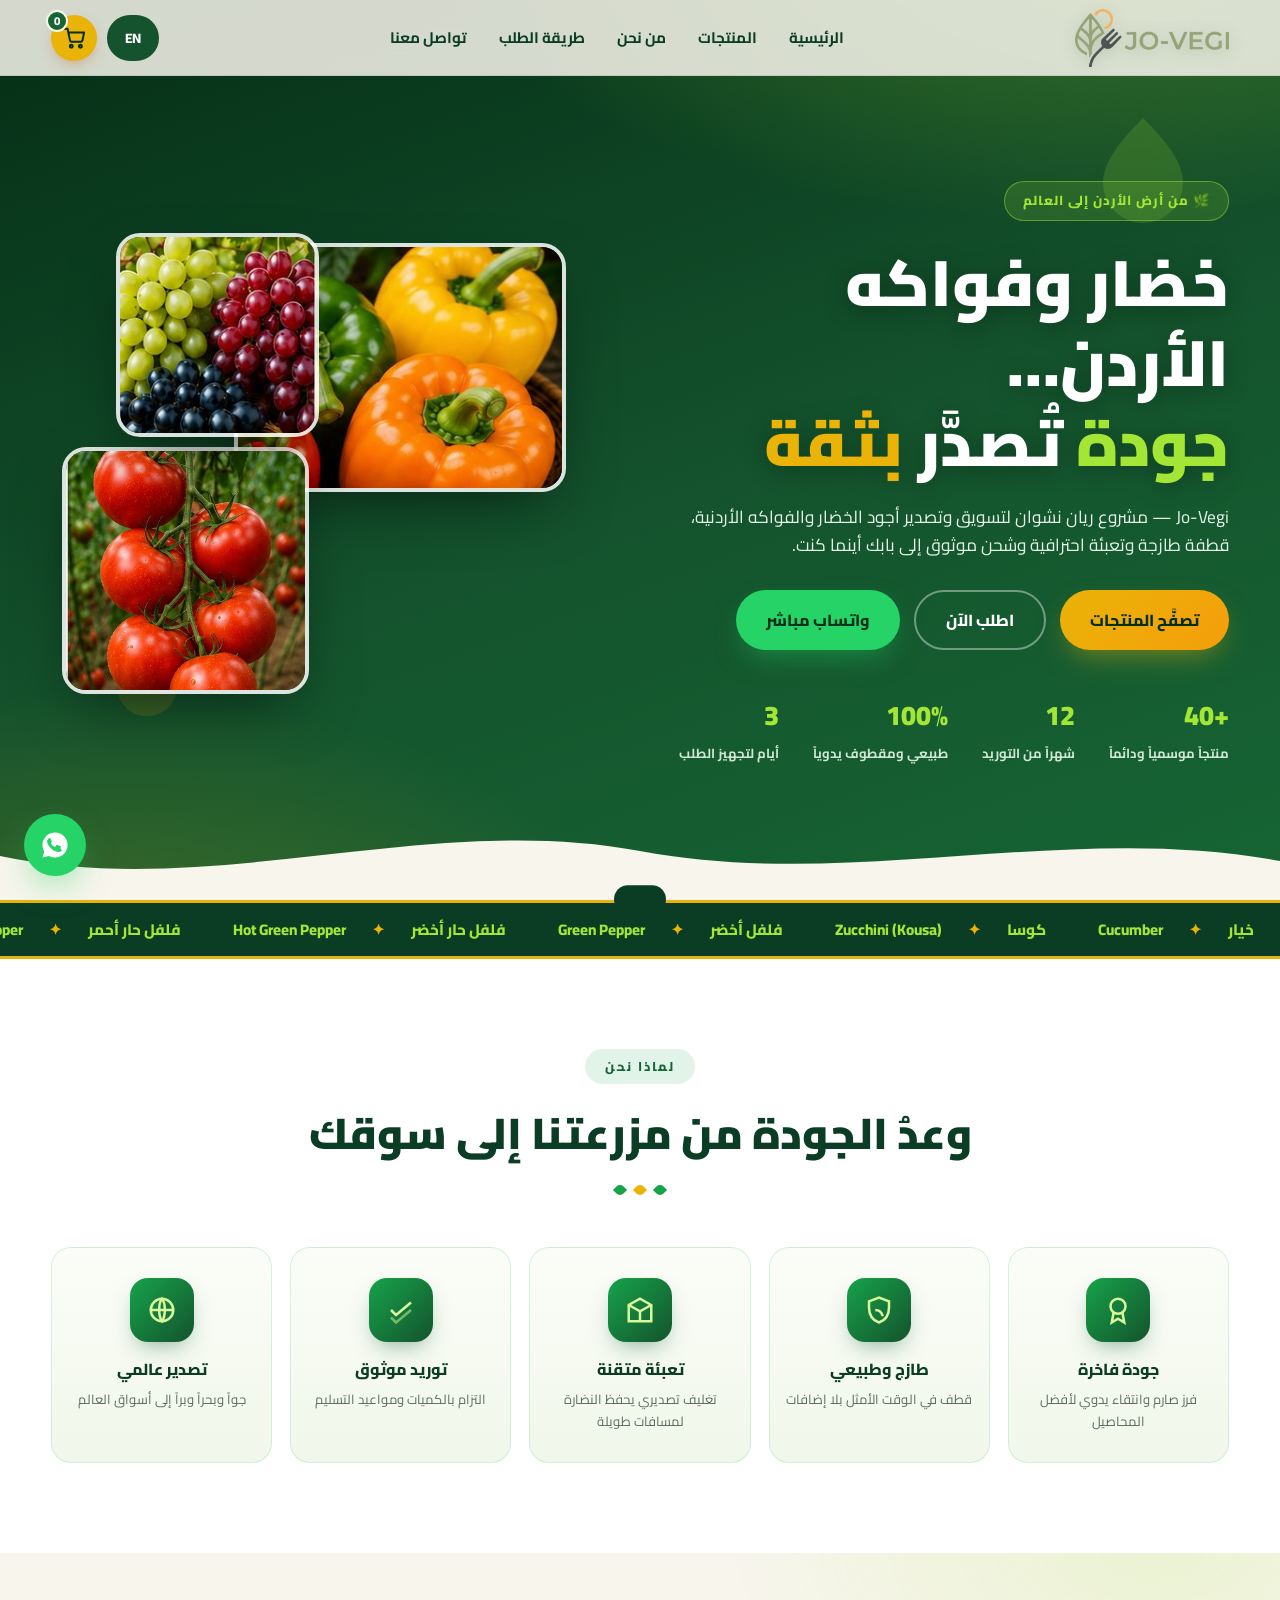
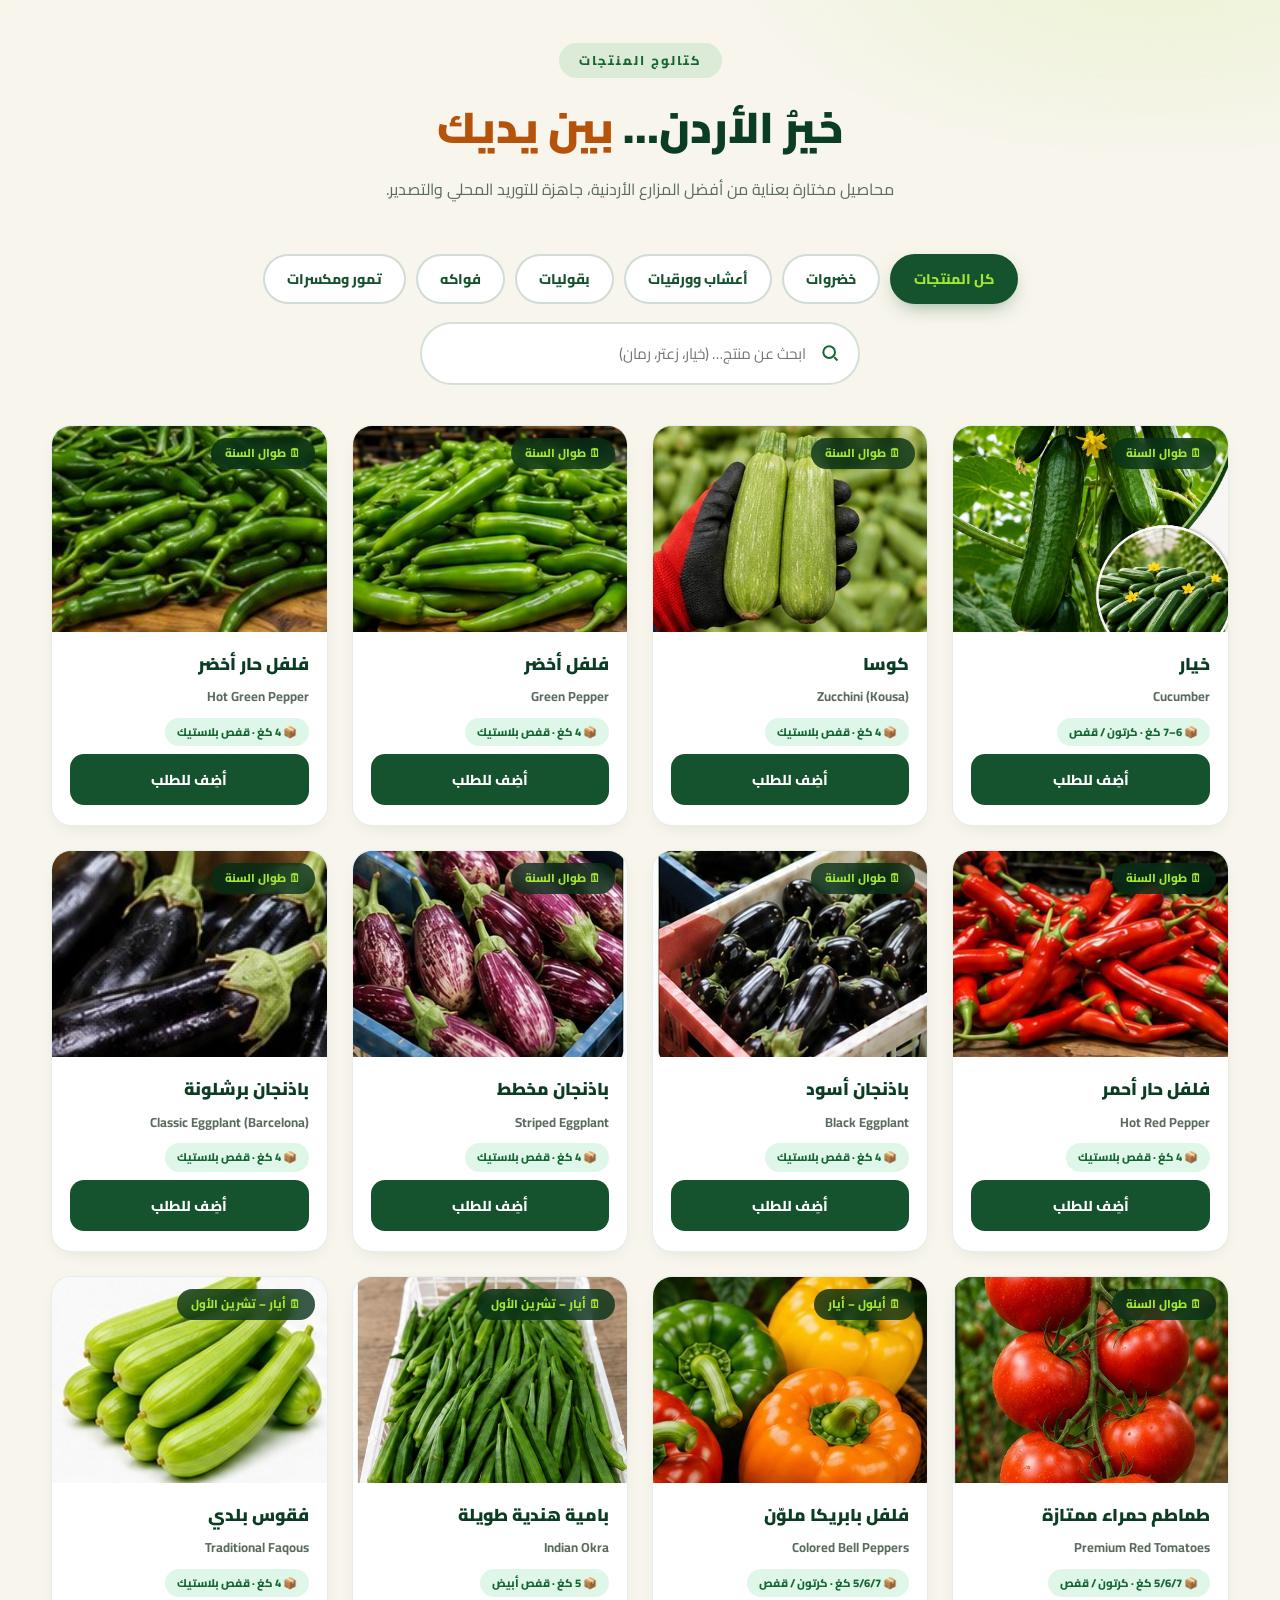
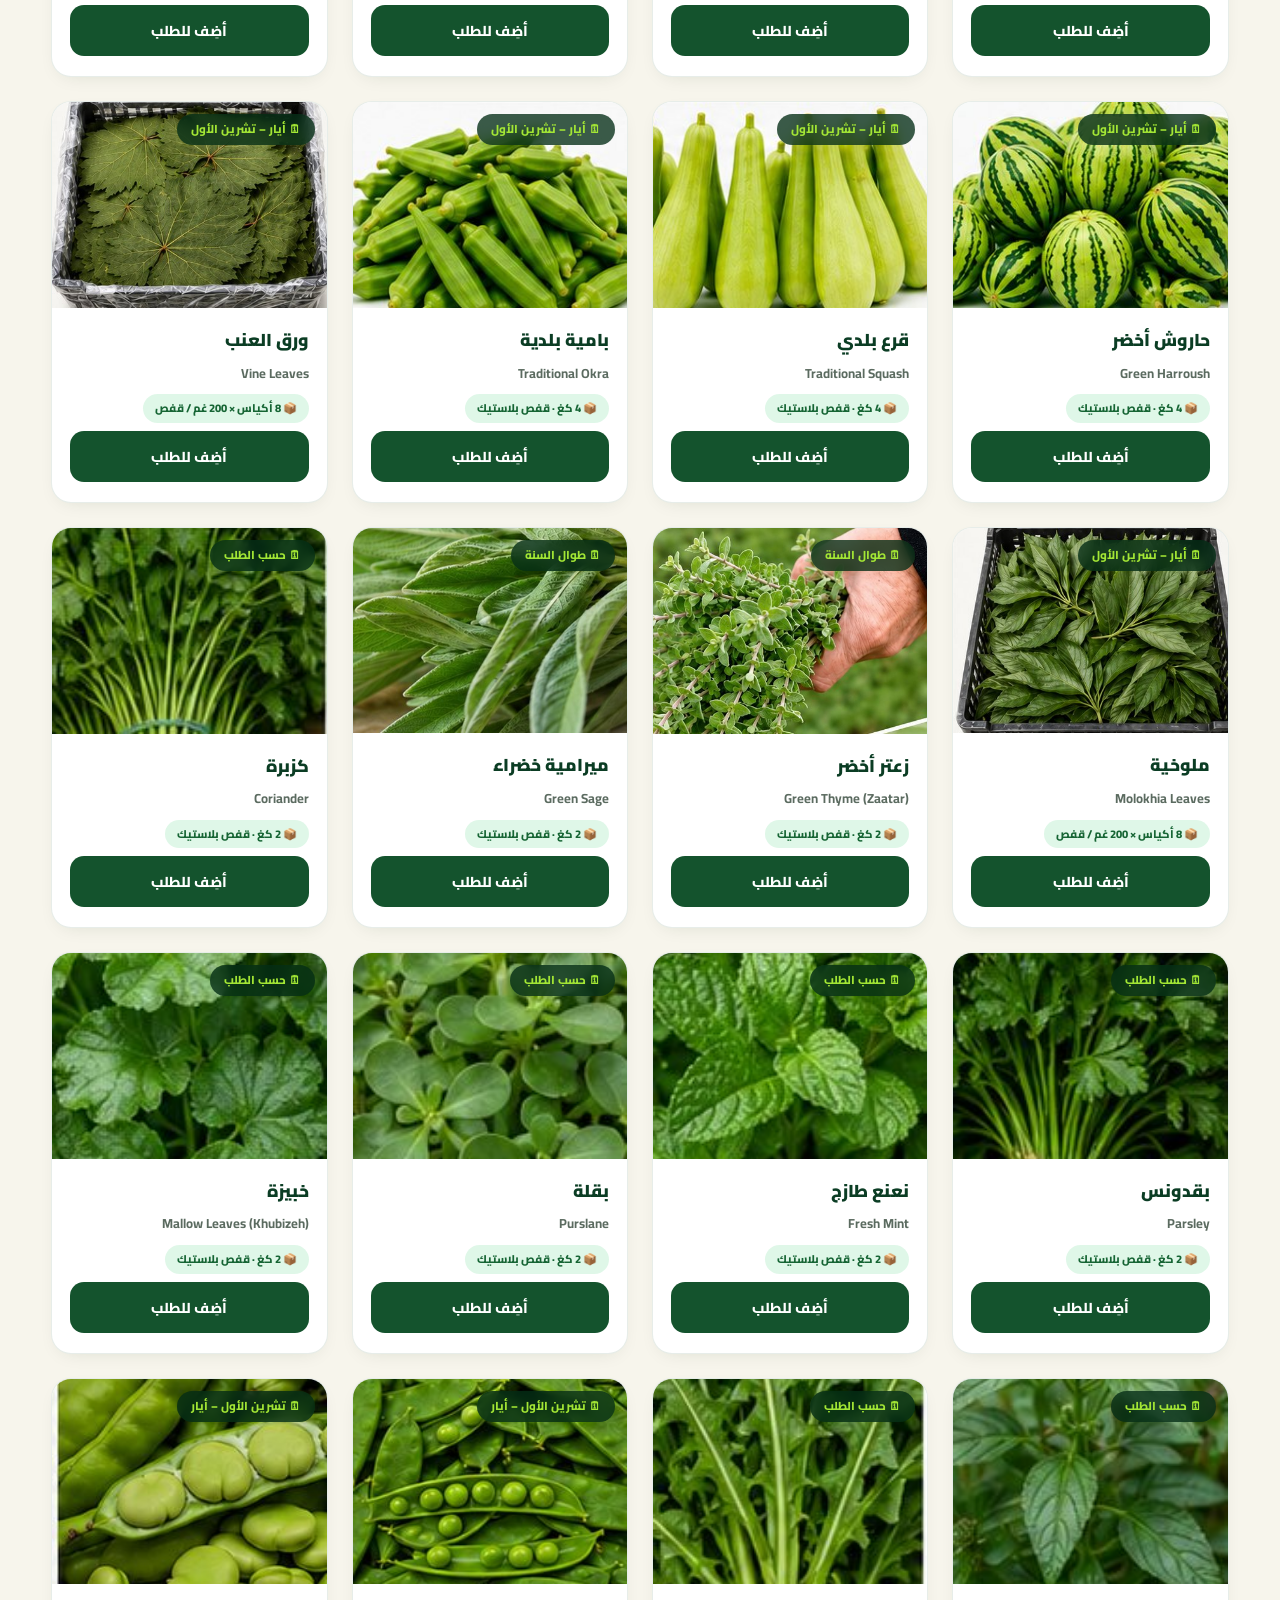
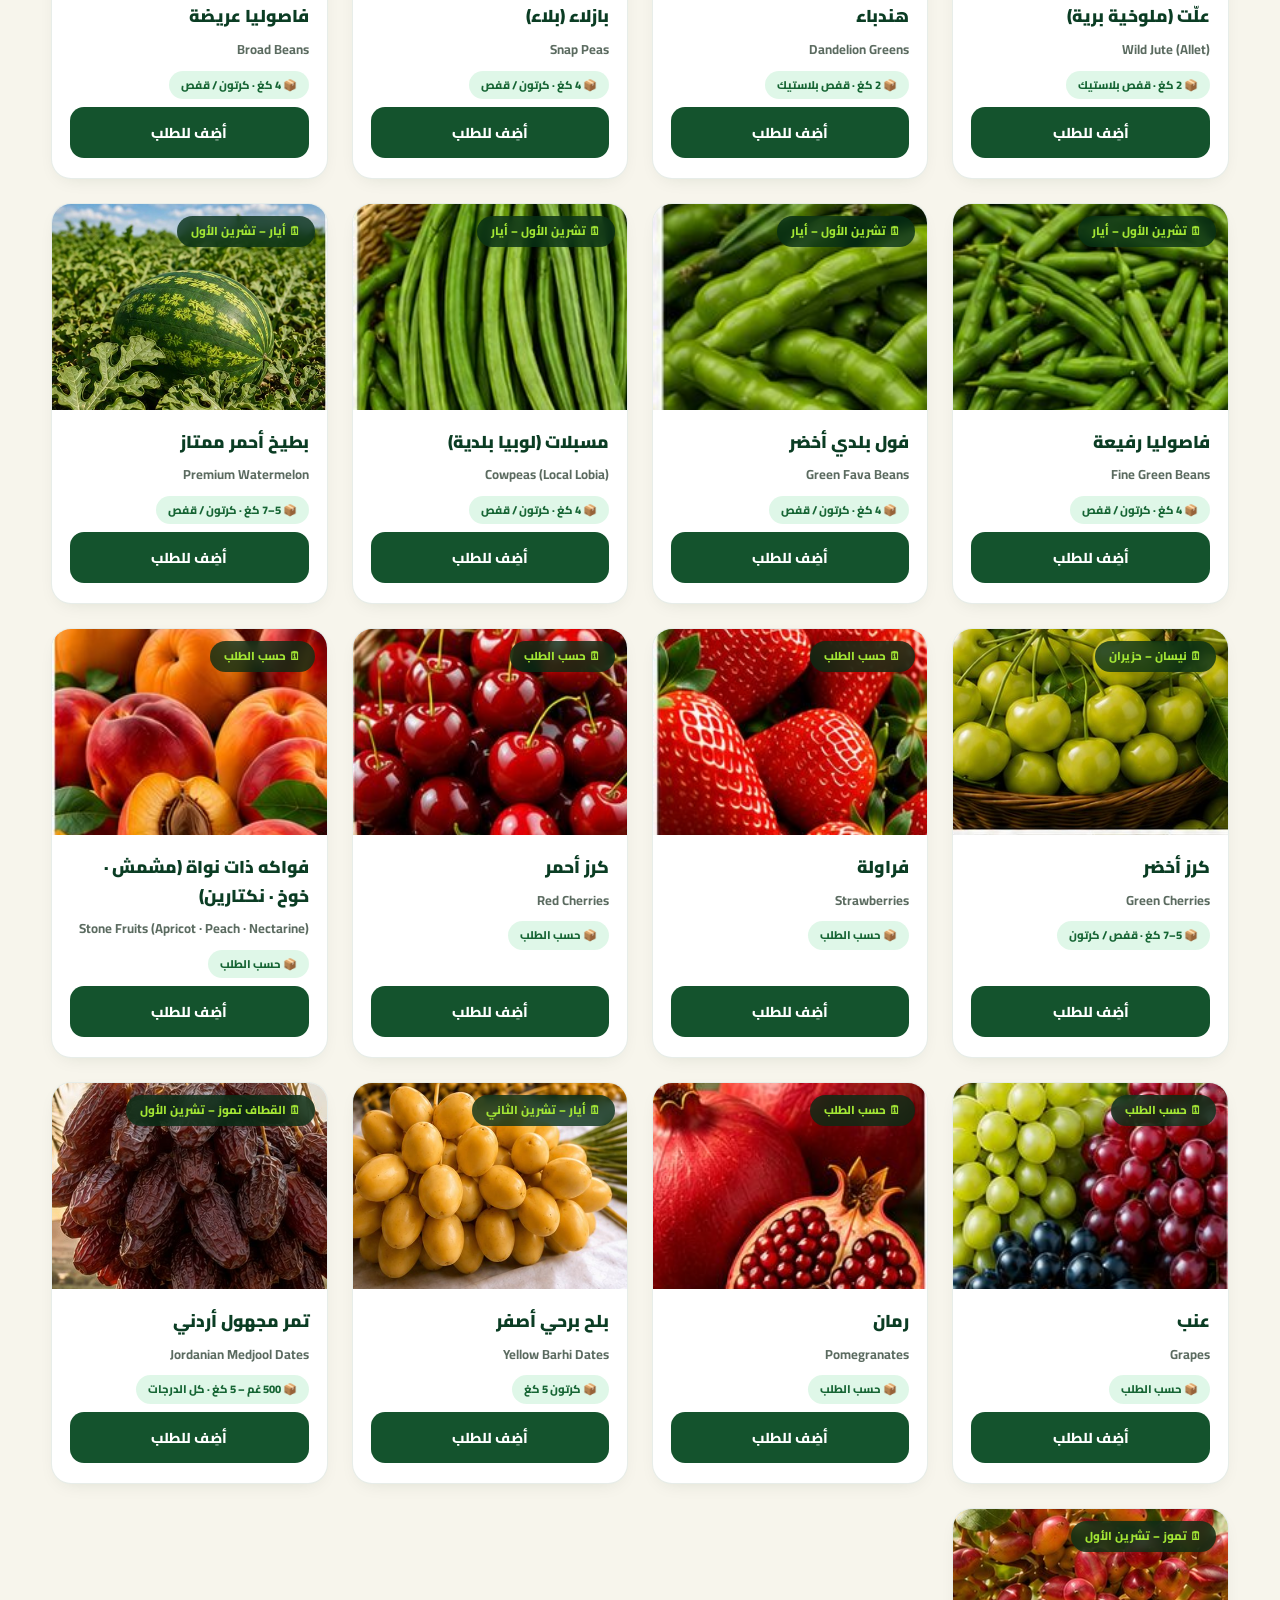
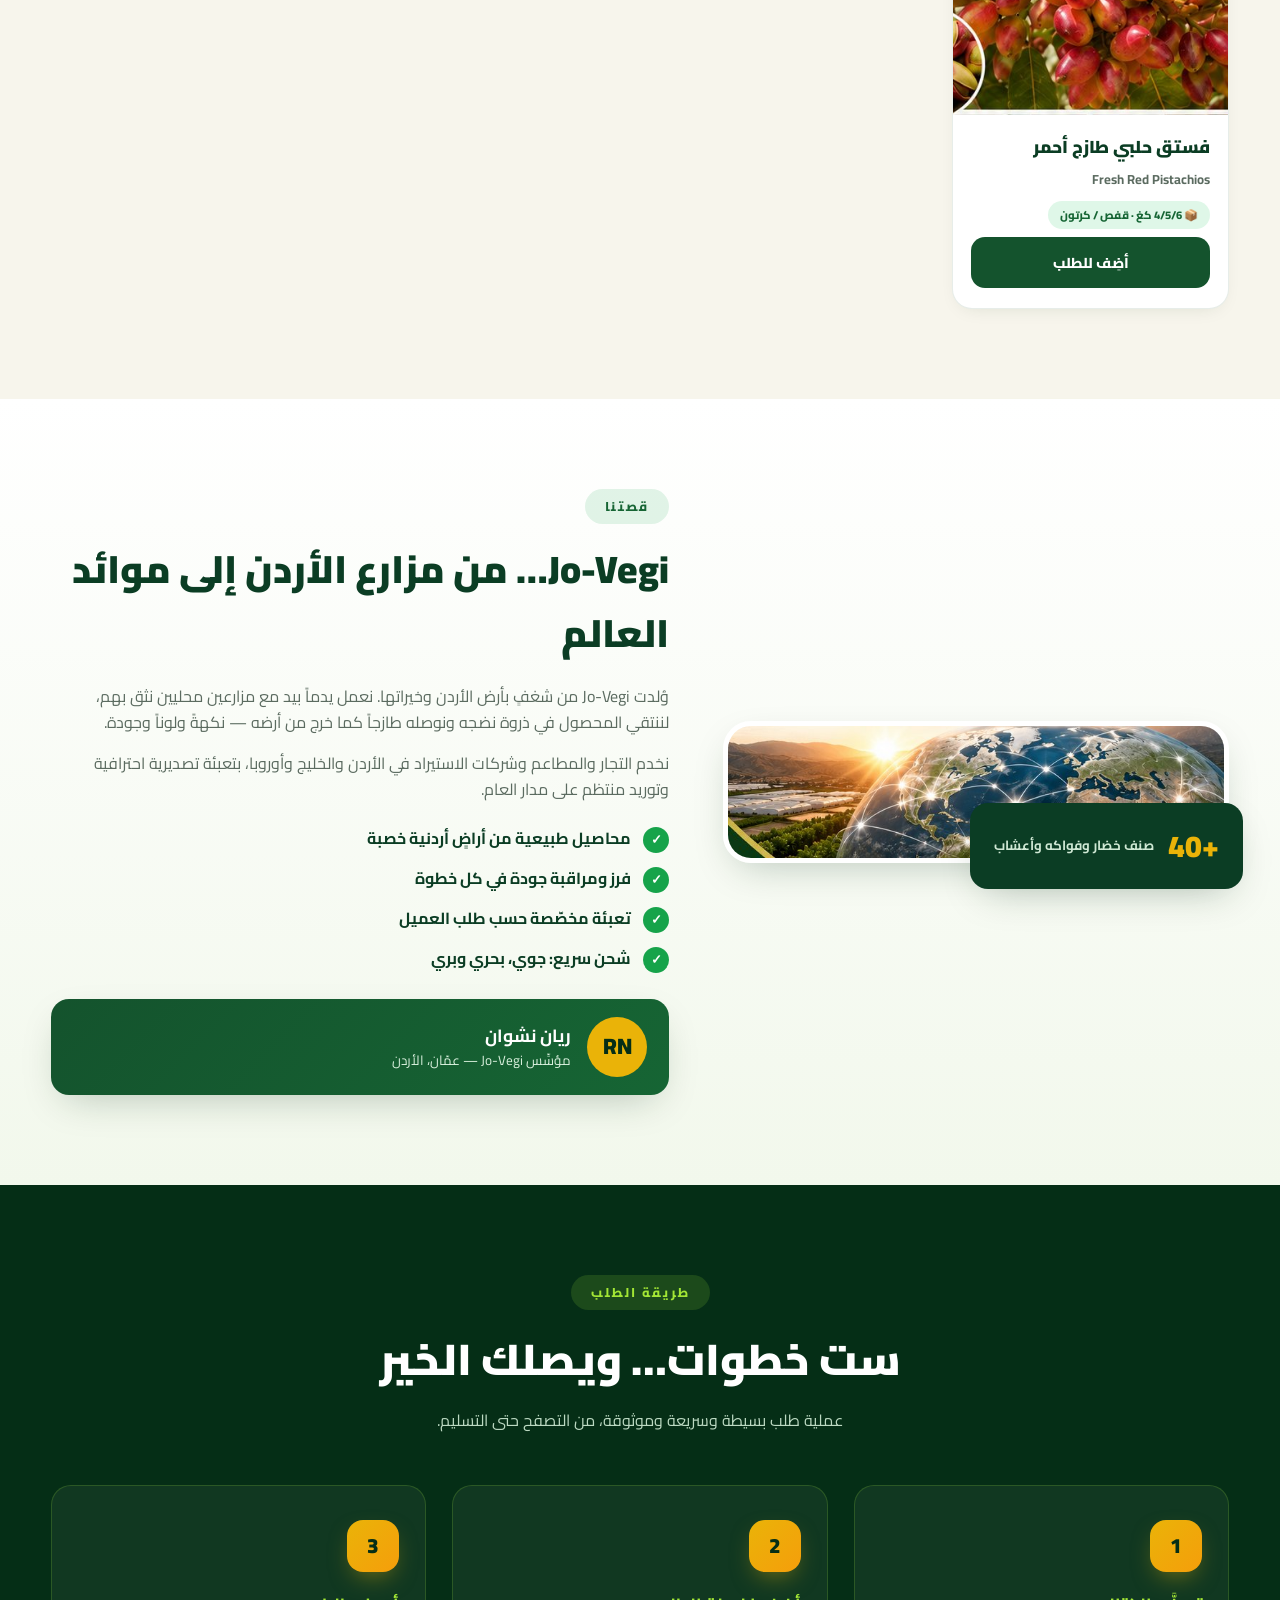
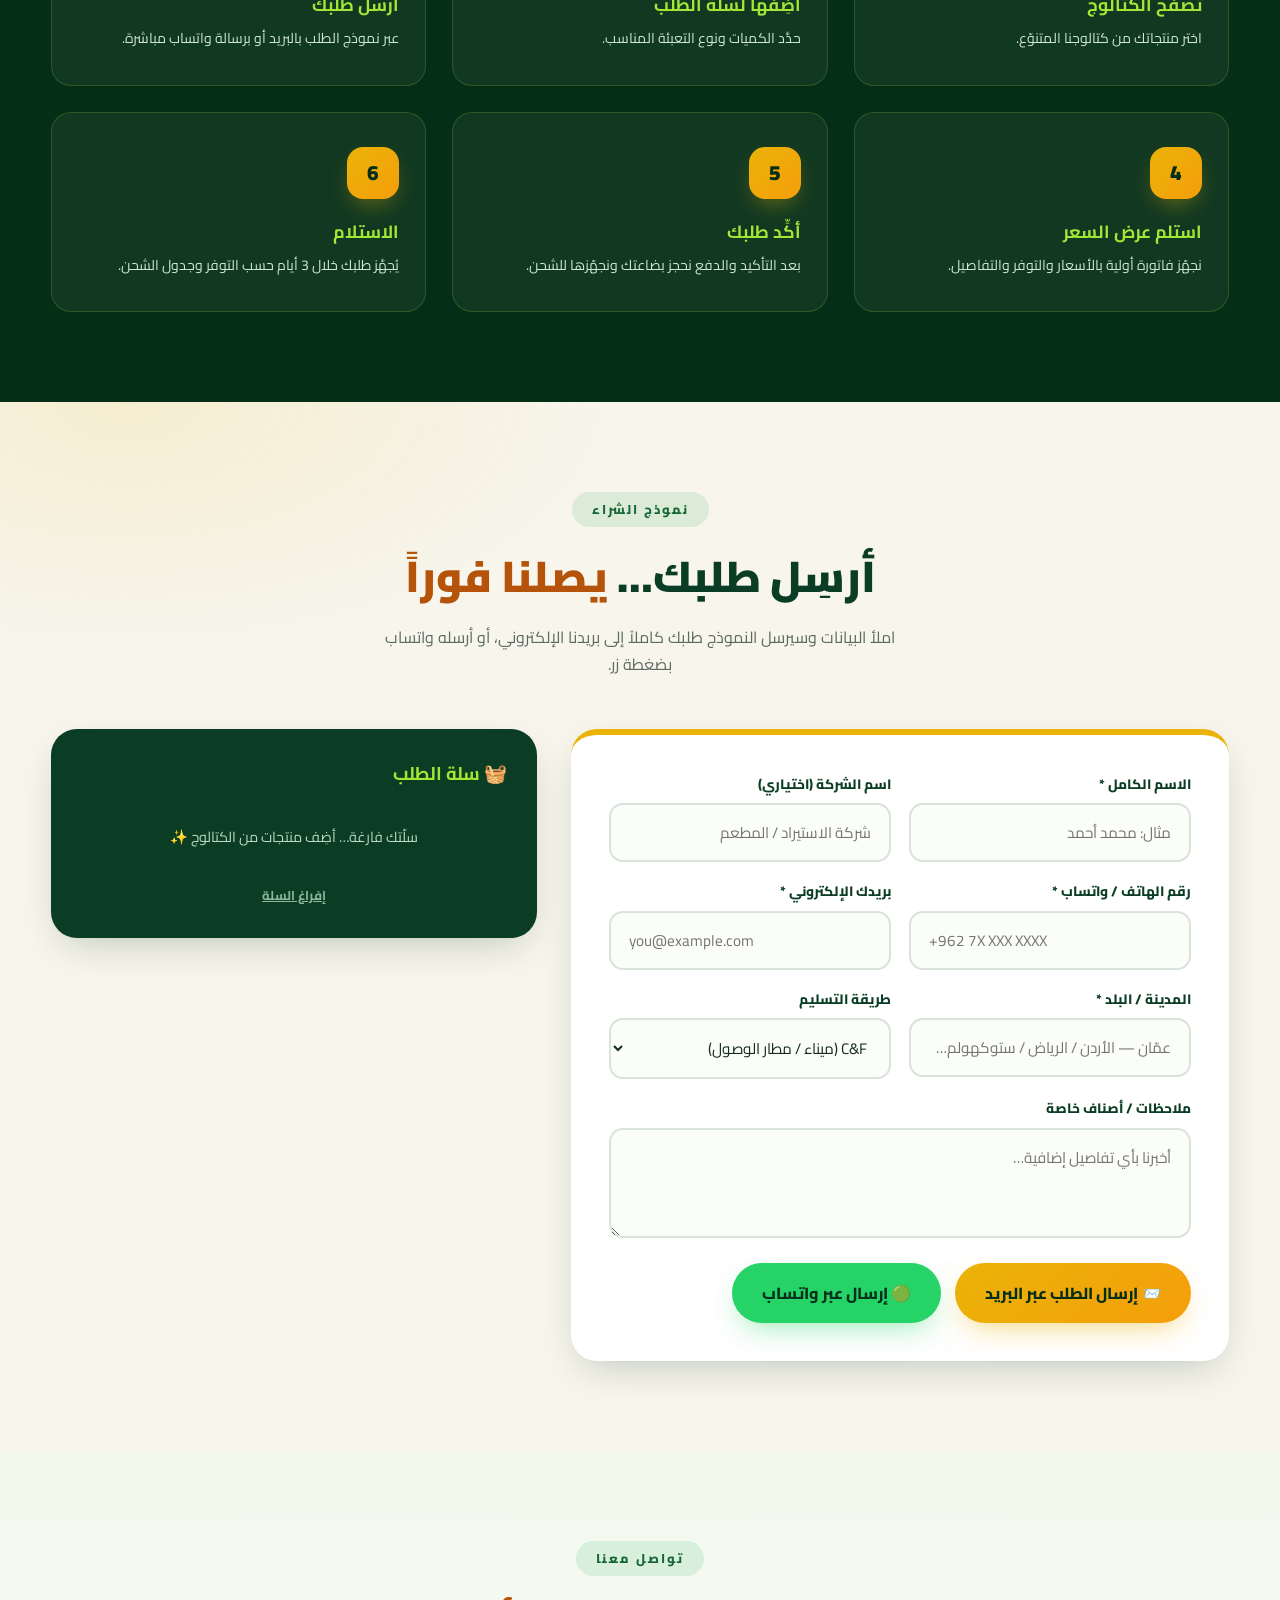
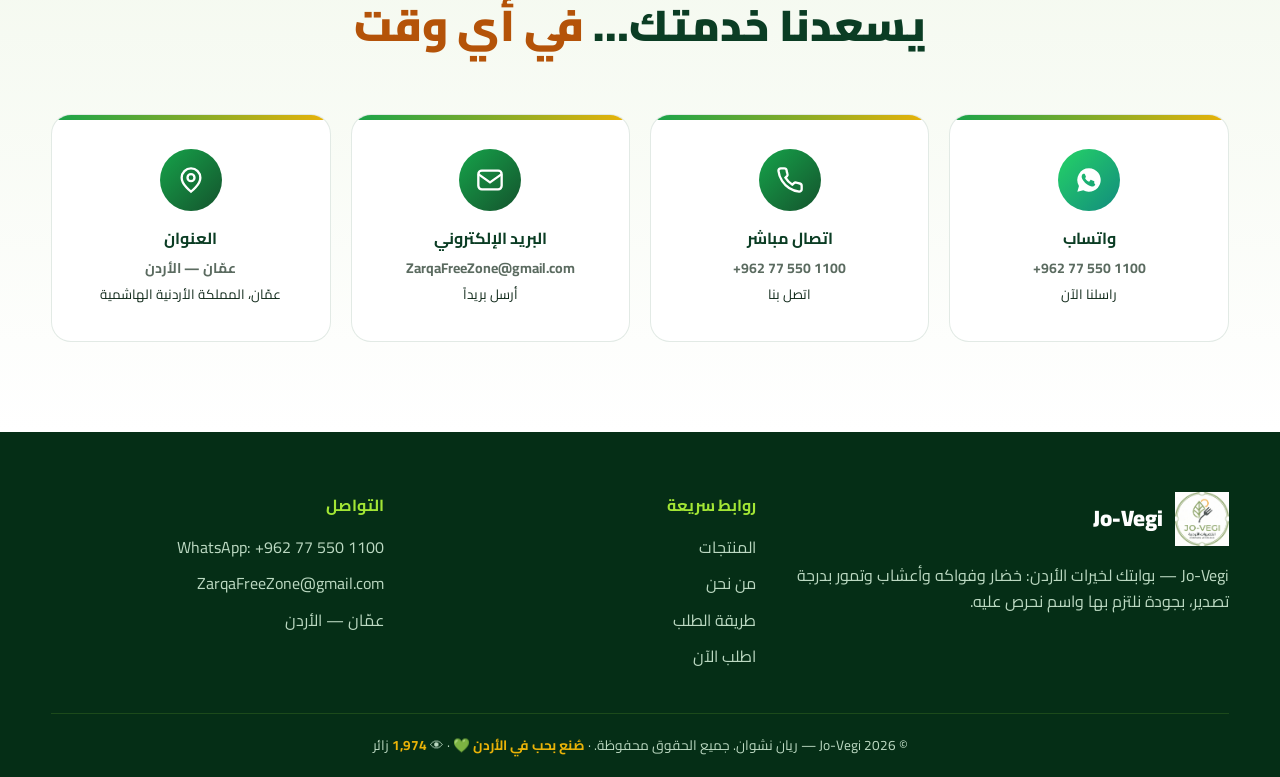
==== commit 045c0392: "Footer visitor counter starting at 1,974 (abacus API, cache v3)" ====
--- a/index.html
+++ b/index.html
@@ -272,7 +272,7 @@
         </ul>
       </div>
     </div>
-    <div class="foot-bottom"><span data-i18n="foot.rights">© 2026 Jo-Vegi — ريان نشوان. جميع الحقوق محفوظة.</span> · <b data-i18n="foot.made">صُنع بحب في الأردن 💚</b></div>
+    <div class="foot-bottom"><span data-i18n="foot.rights">© 2026 Jo-Vegi — ريان نشوان. جميع الحقوق محفوظة.</span> · <b data-i18n="foot.made">صُنع بحب في الأردن 💚</b> · <span class="visit-counter">👁 <b id="visitCount">1,974</b> <span data-i18n="foot.visitors">زائر</span></span></div>
   </div>
 </footer>
 
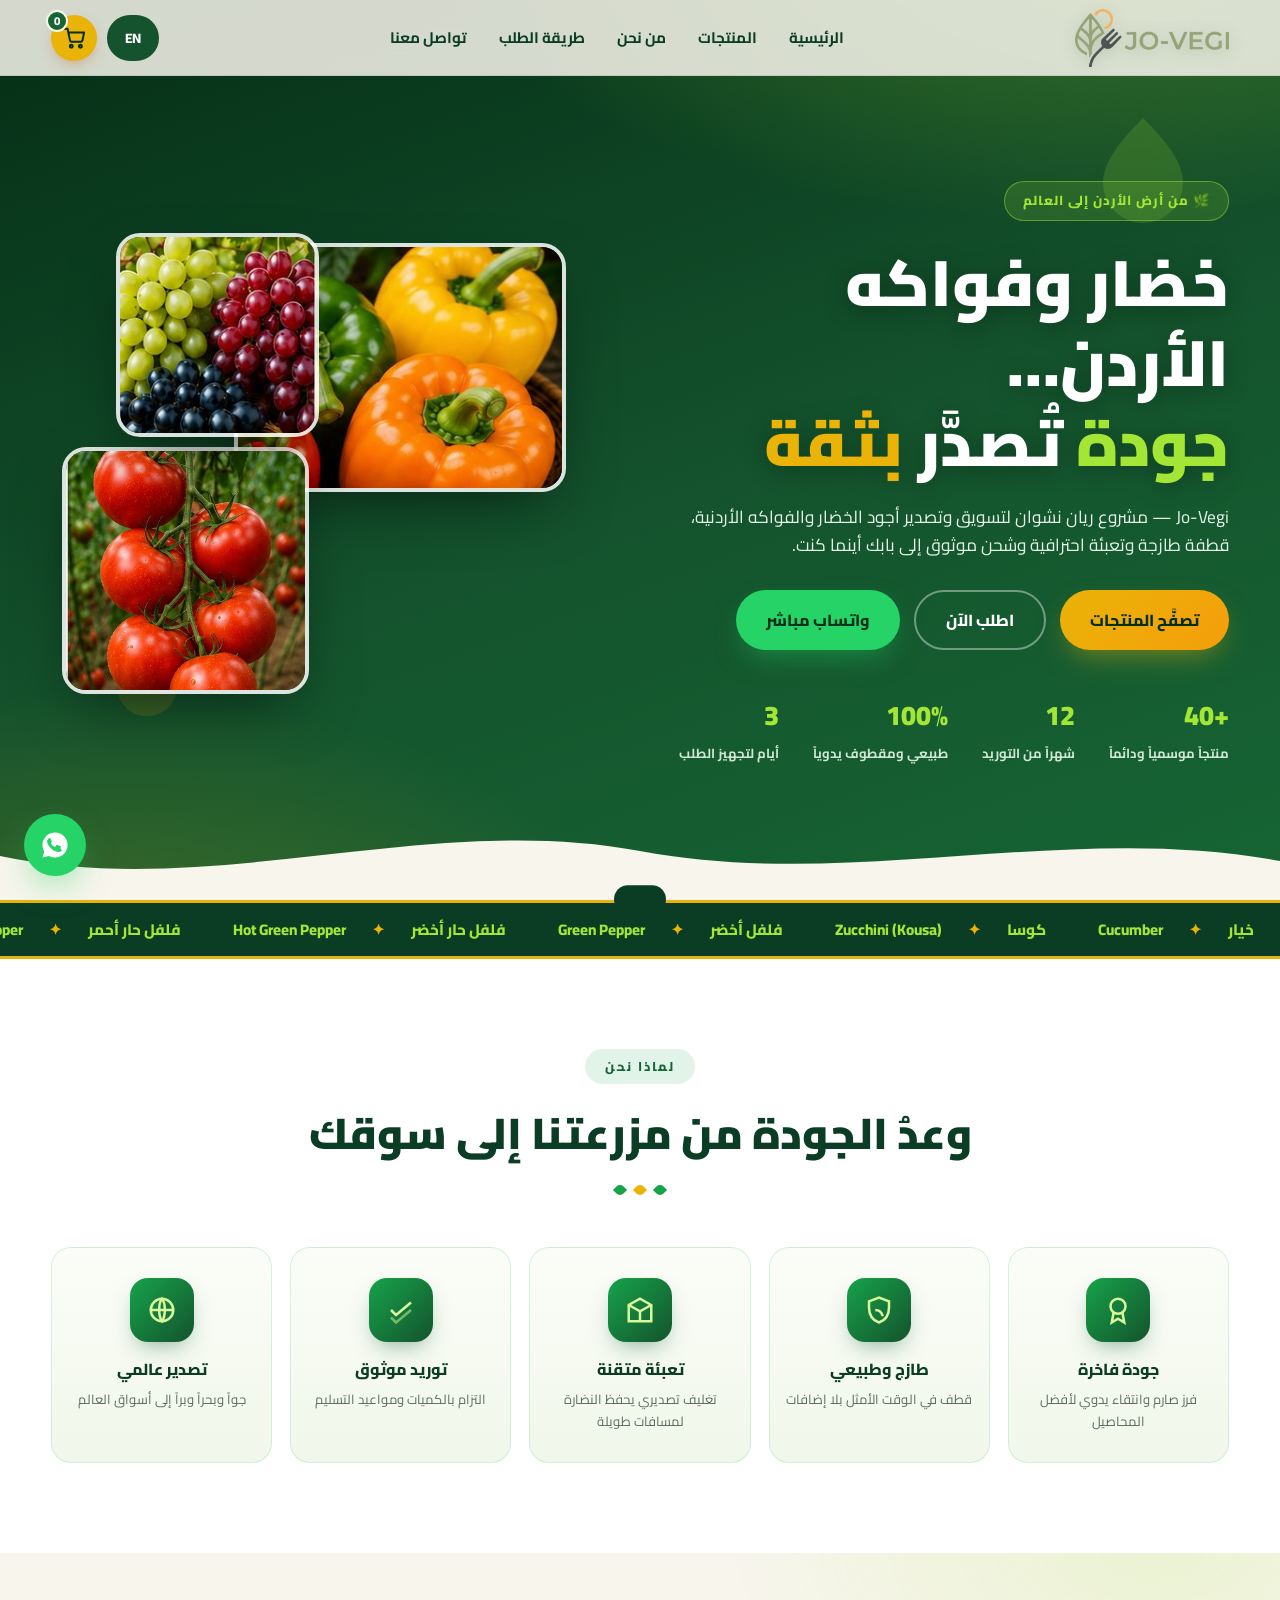
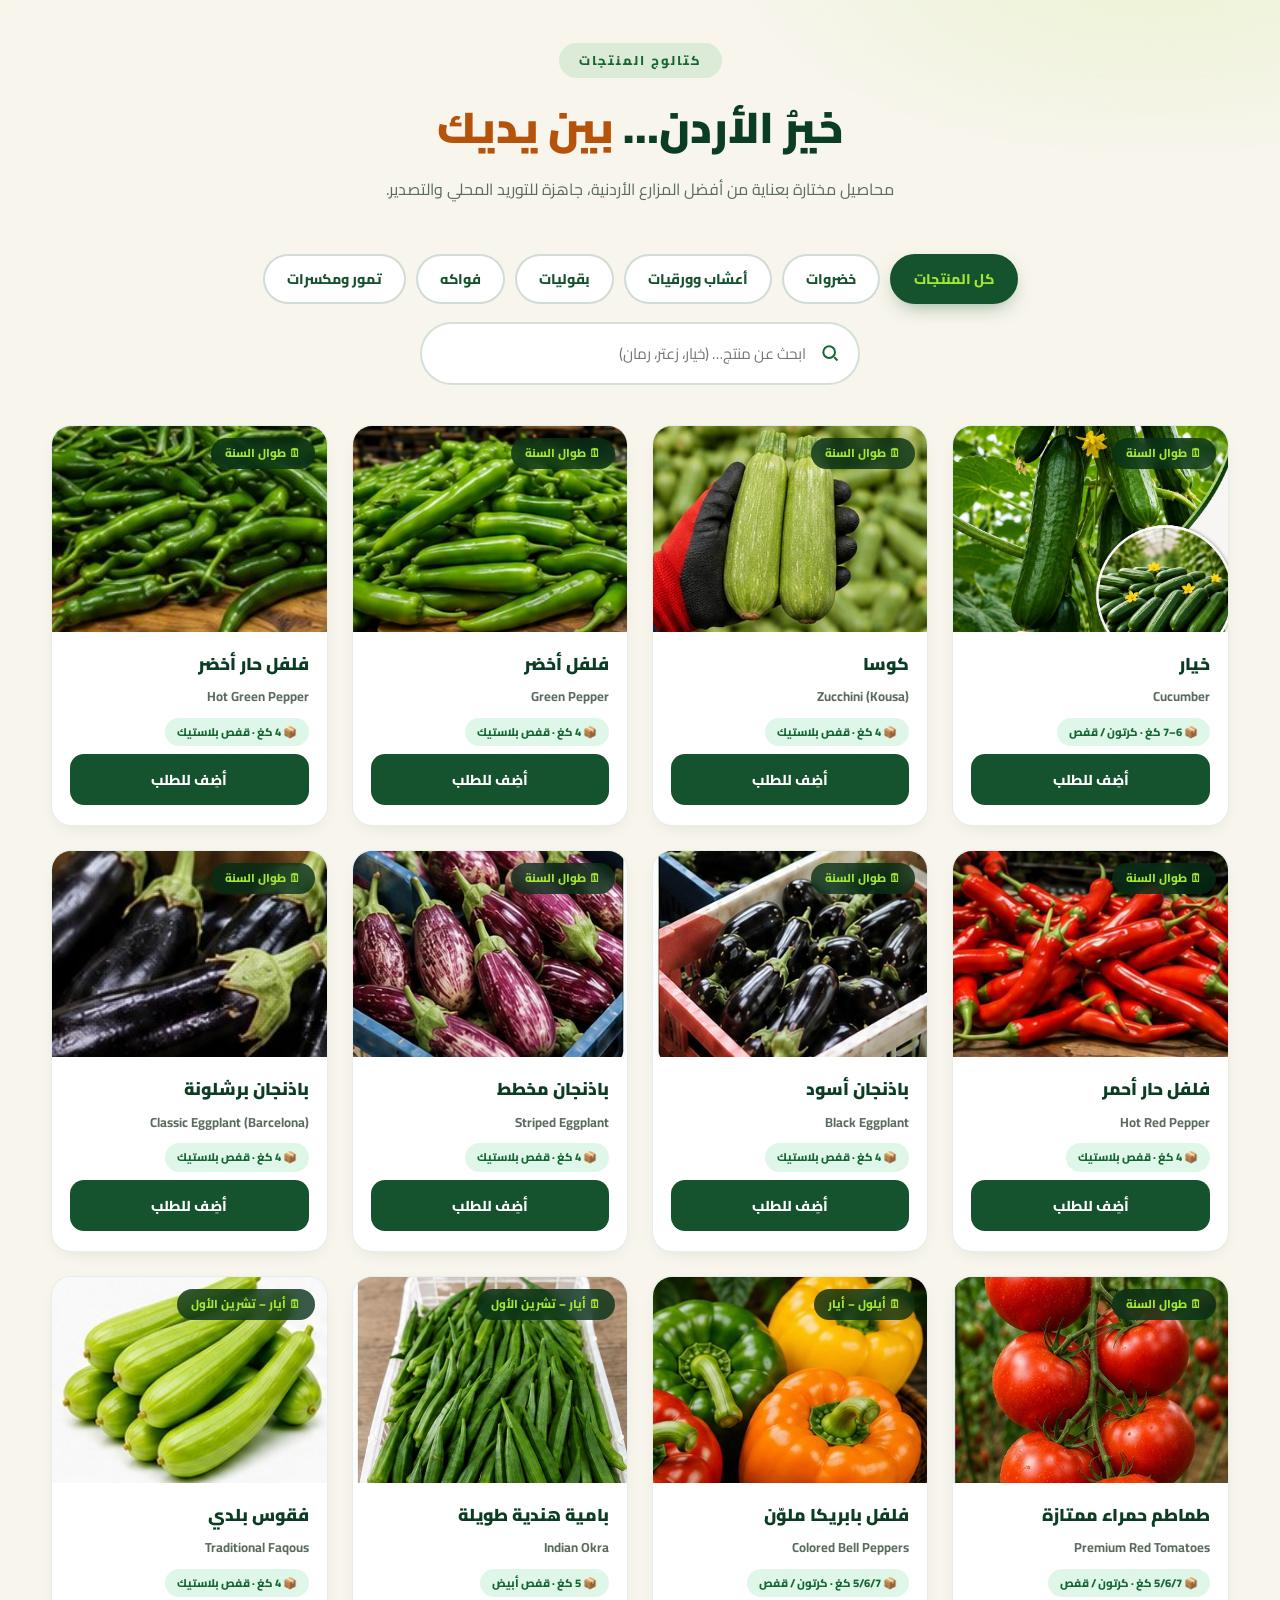
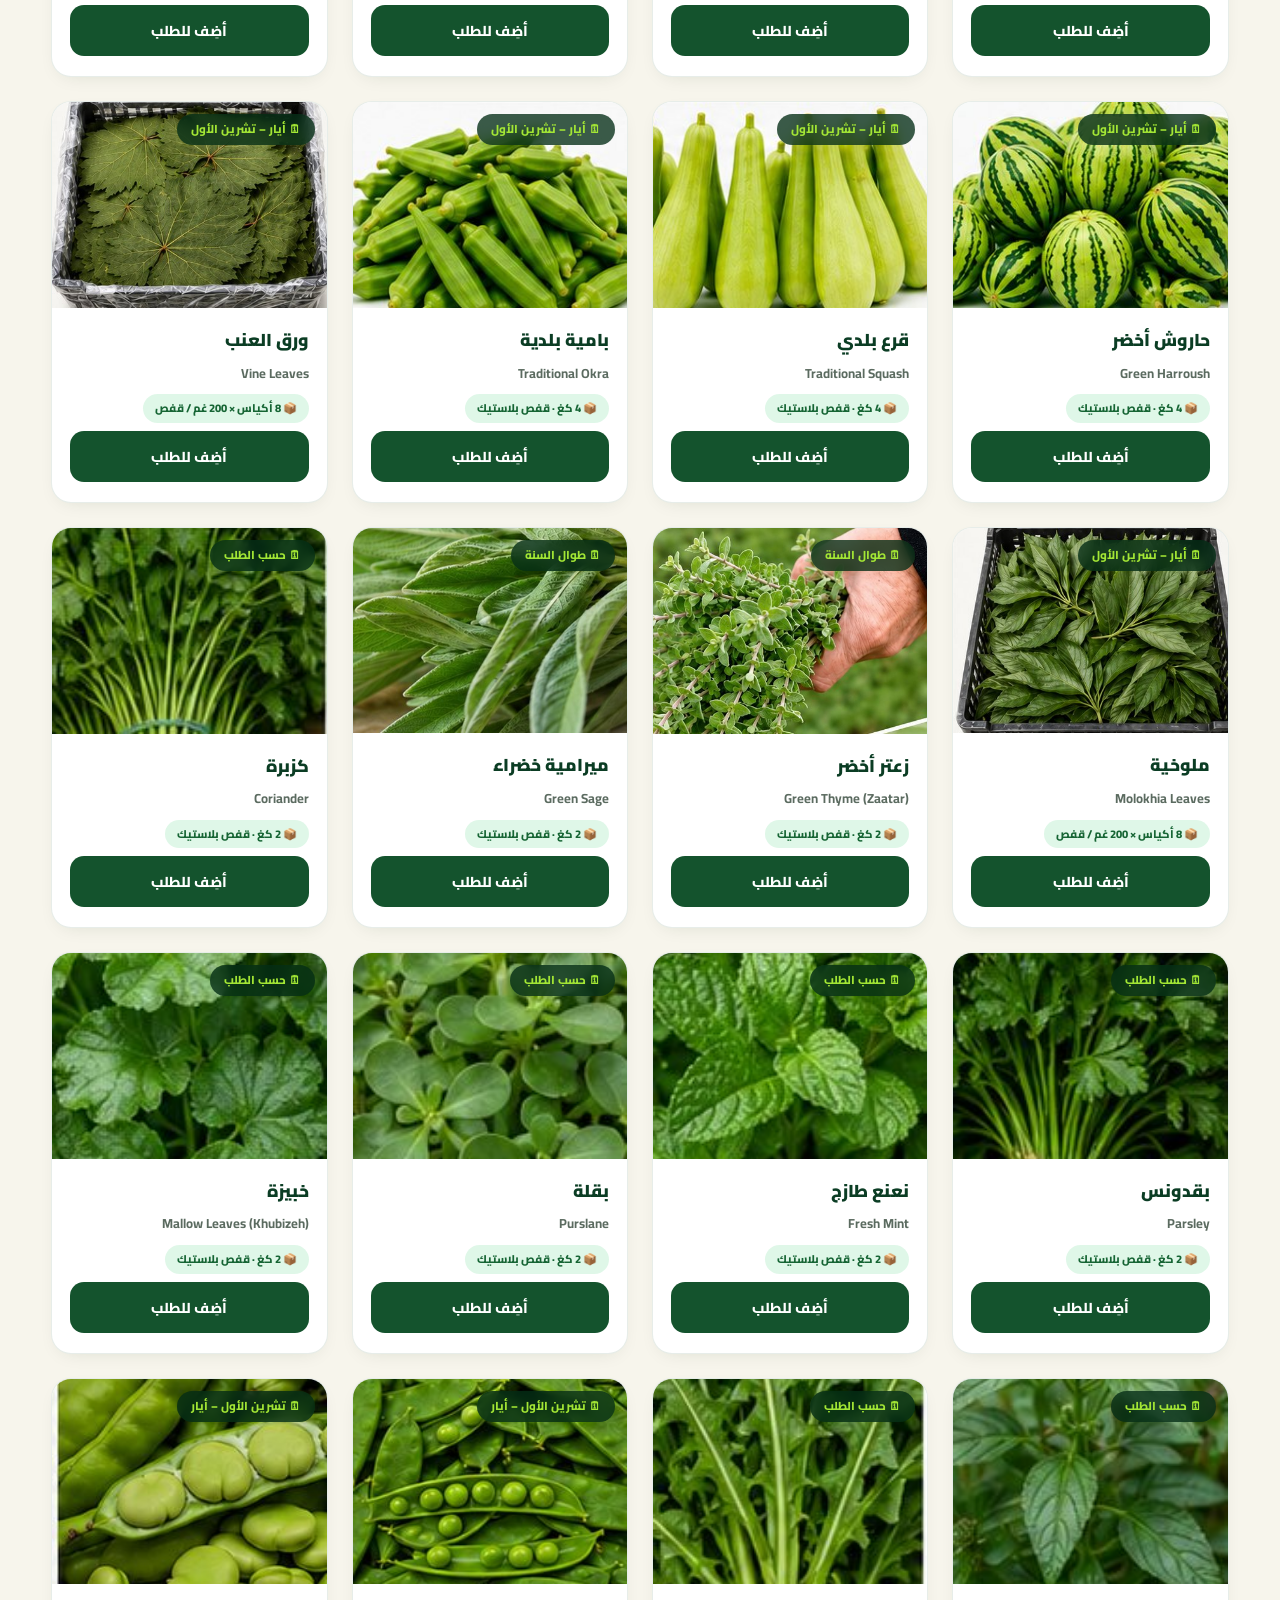
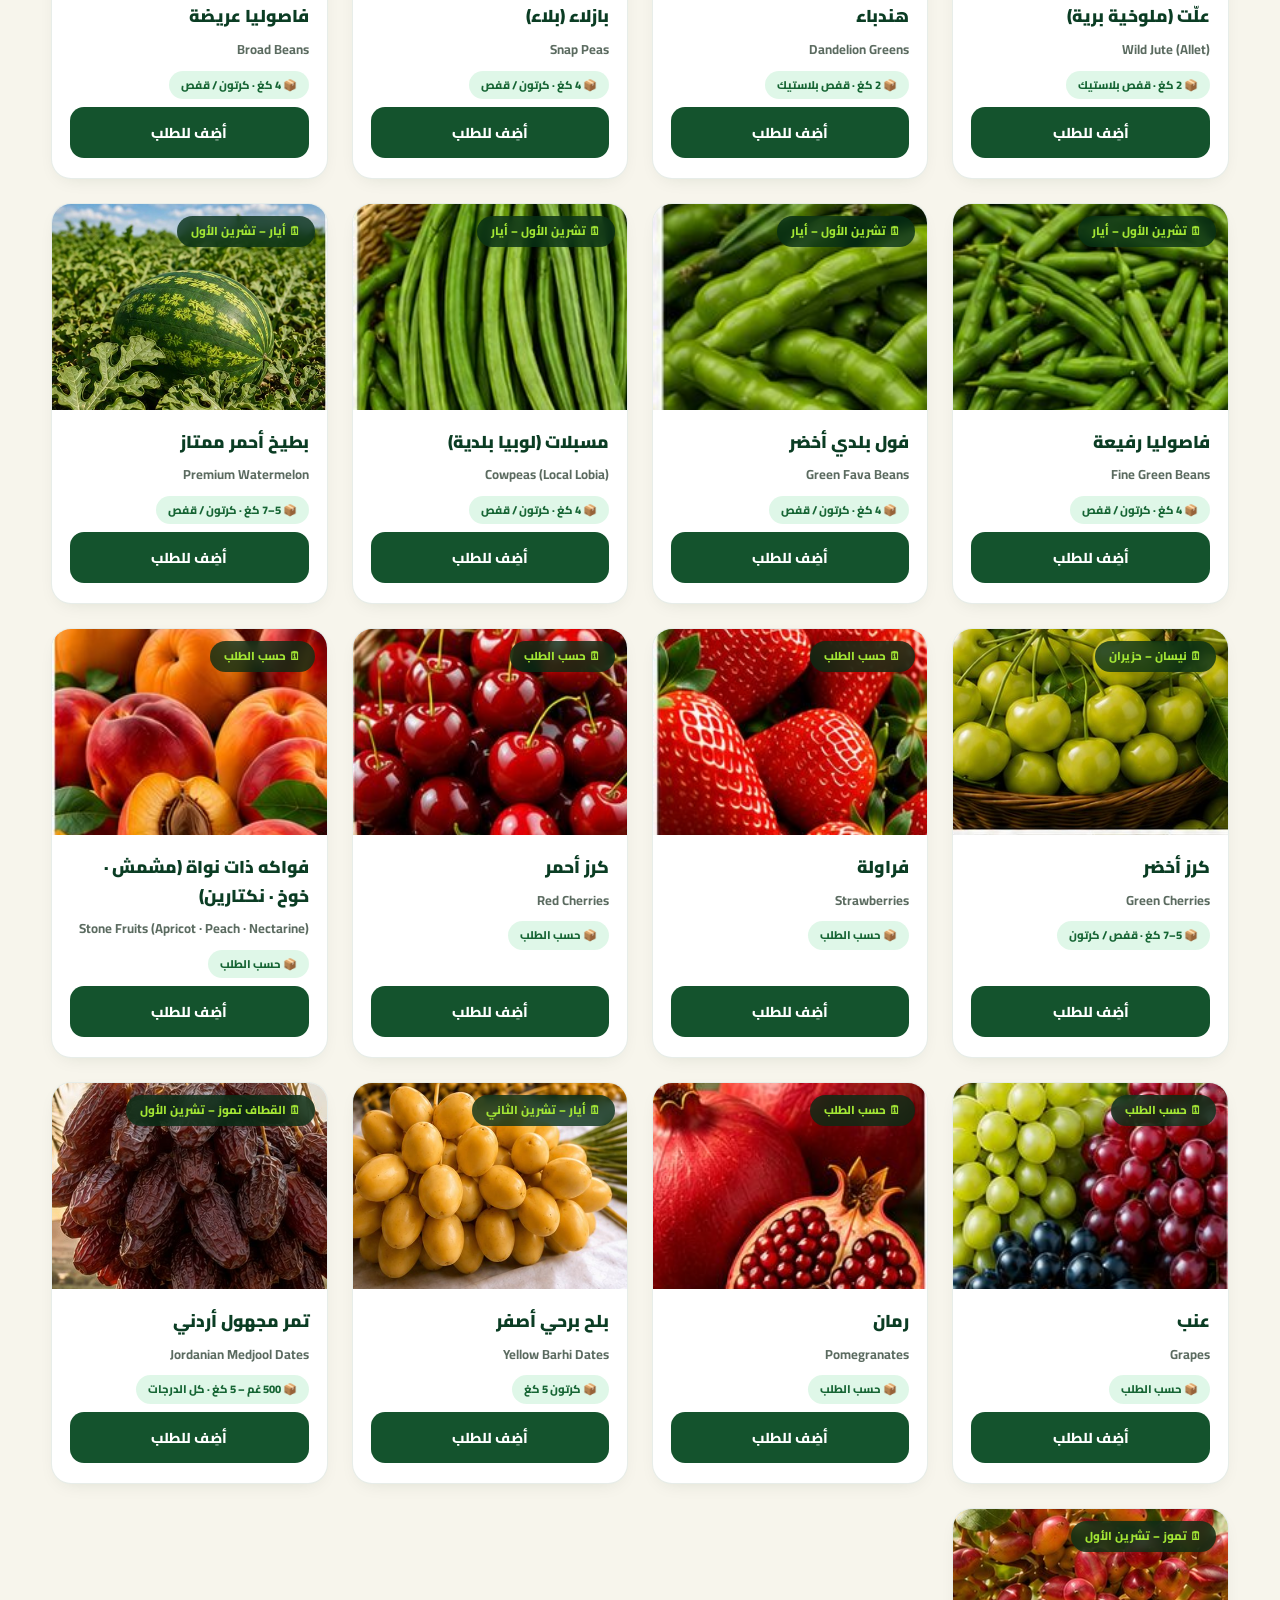
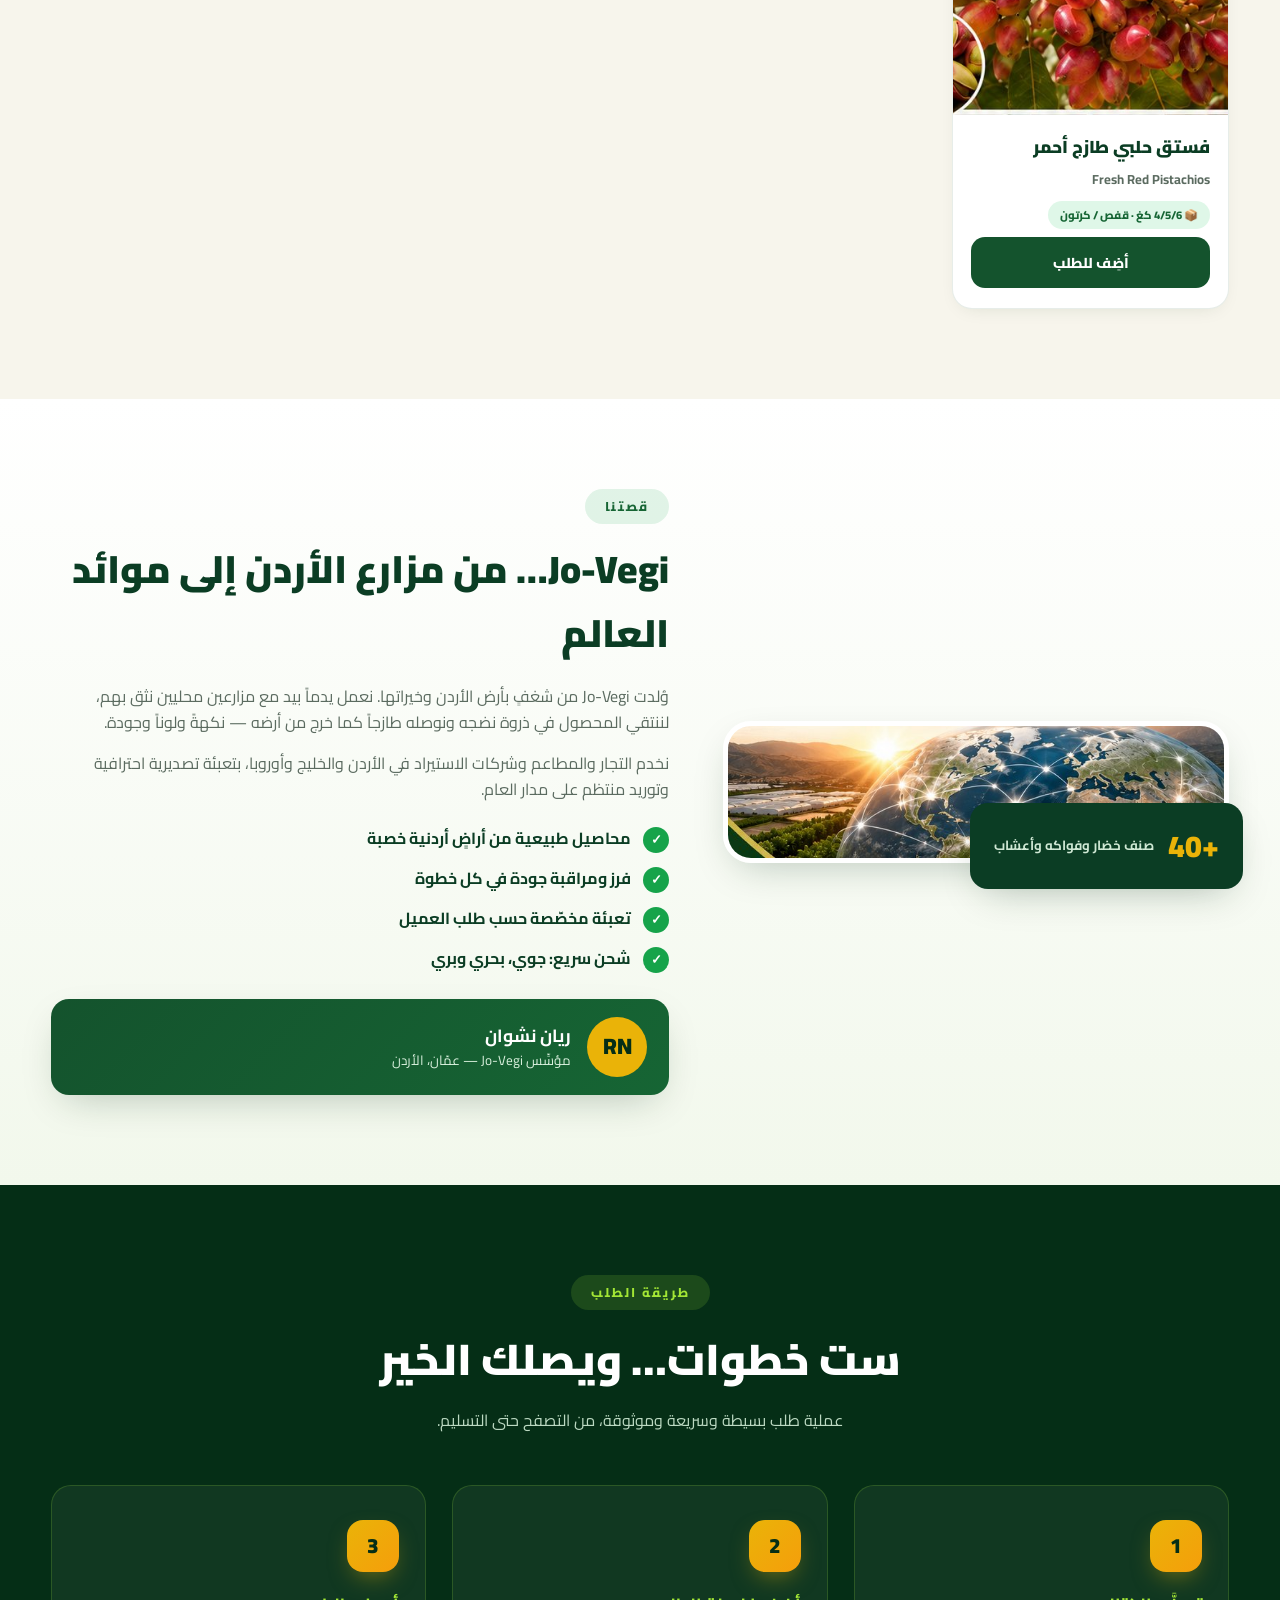
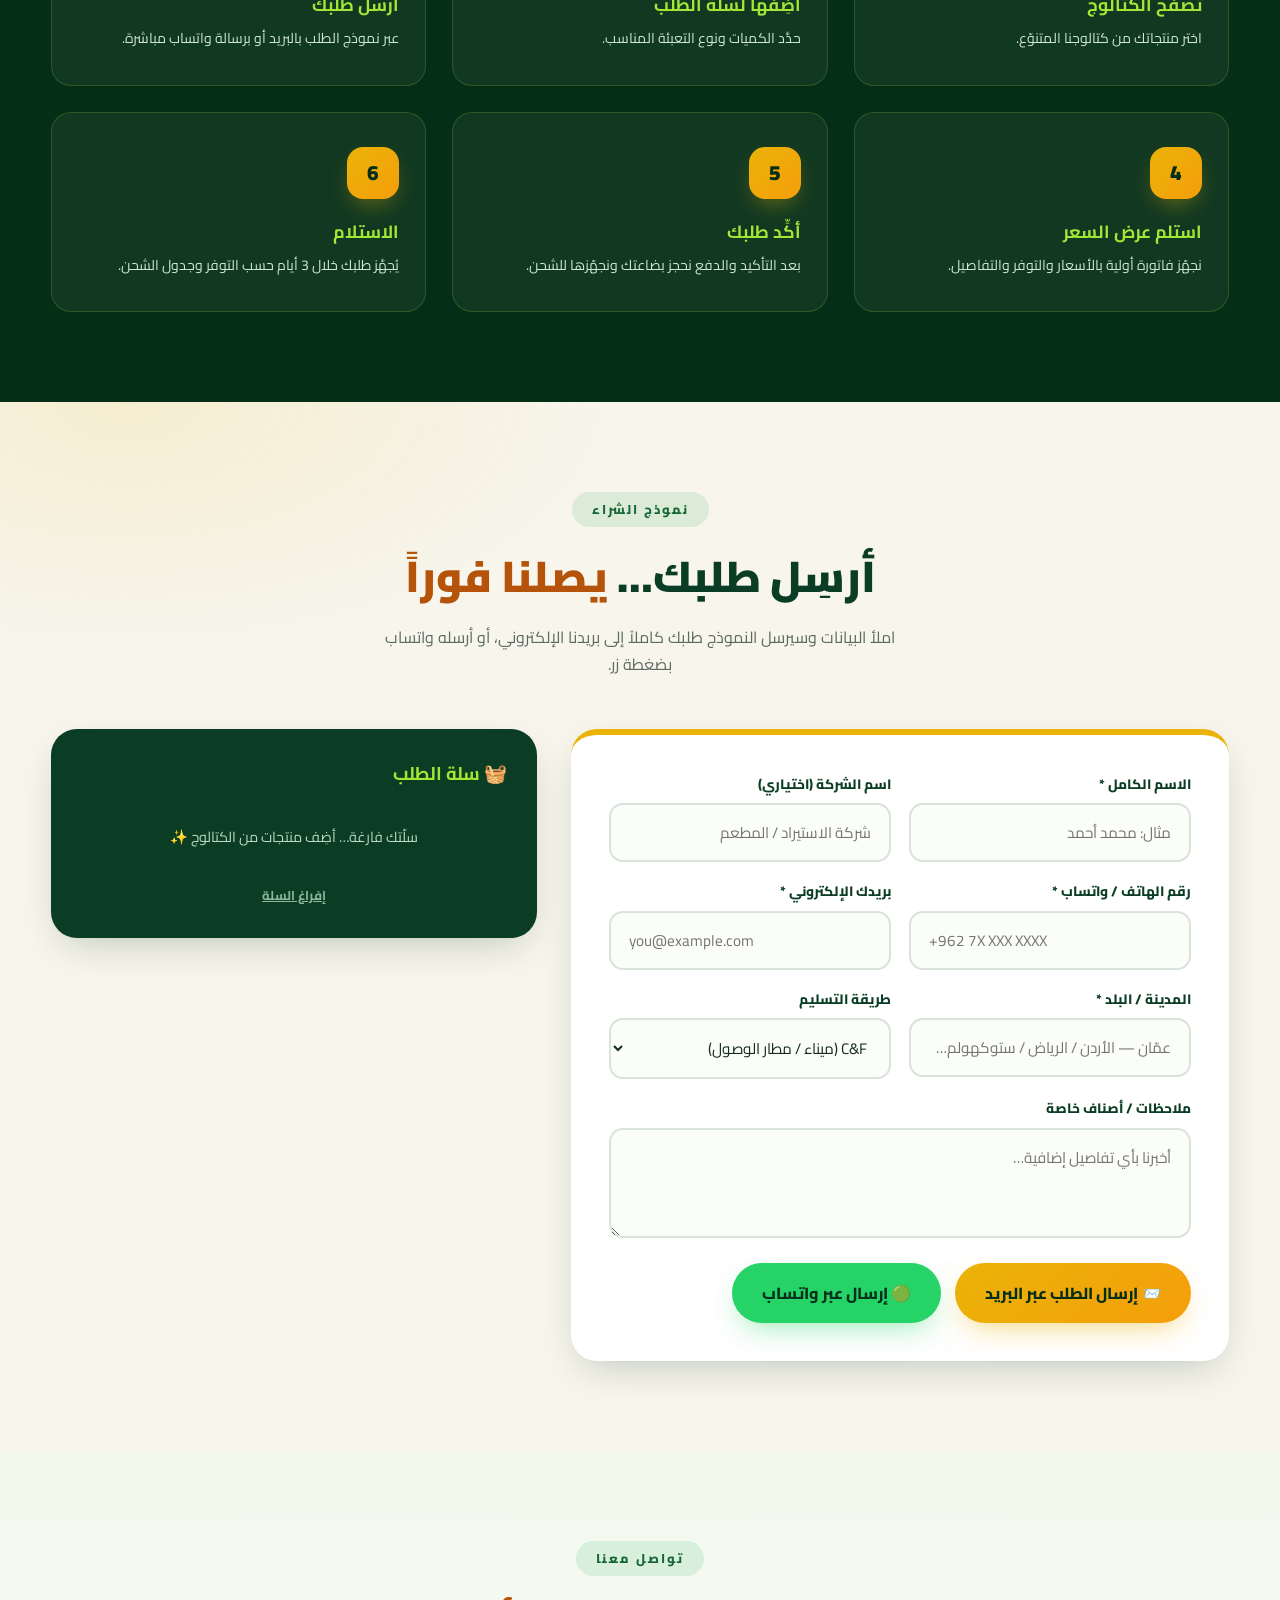
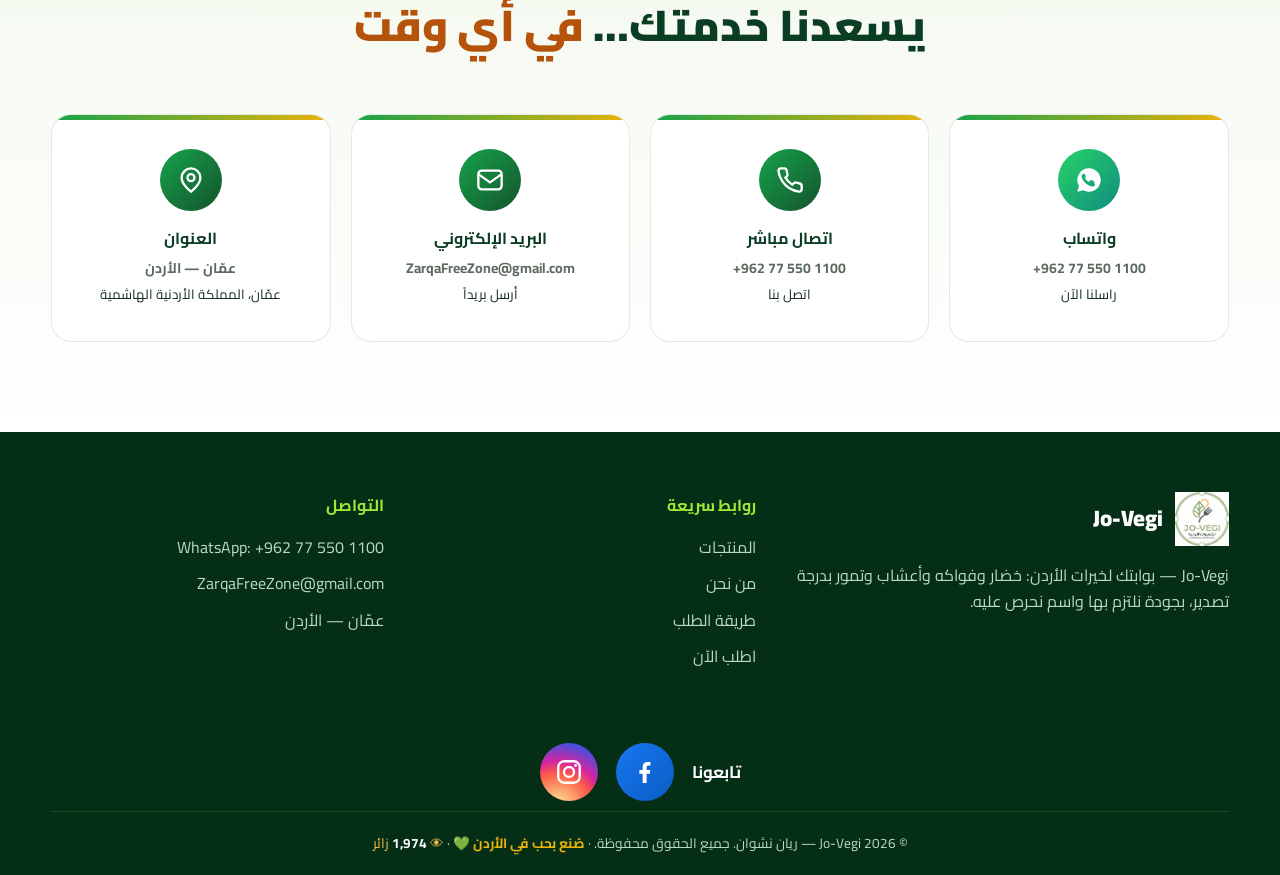
==== commit ce129958: "Pulsing social buttons (Facebook + Instagram) in footer, cache v4" ====
--- a/index.html
+++ b/index.html
@@ -272,6 +272,15 @@
         </ul>
       </div>
     </div>
+    <div class="foot-social">
+      <span data-i18n="foot.follow">تابعونا</span>
+      <a class="soc fb" href="https://www.facebook.com/profile.php?id=61593772814105" target="_blank" rel="noopener" aria-label="Facebook">
+        <svg viewBox="0 0 24 24" fill="currentColor" aria-hidden="true"><path d="M13.4 21.5v-8.1h2.7l.4-3.2h-3.1V8.1c0-.9.3-1.6 1.6-1.6h1.7V3.6c-.3 0-1.3-.1-2.5-.1-2.5 0-4.2 1.5-4.2 4.3v2.4H7.2v3.2H10v8.1h3.4z"/></svg>
+      </a>
+      <a class="soc ig" href="https://www.instagram.com/jo_vegi/" target="_blank" rel="noopener" aria-label="Instagram">
+        <svg viewBox="0 0 24 24" fill="none" stroke="currentColor" stroke-width="2" aria-hidden="true"><rect x="2.8" y="2.8" width="18.4" height="18.4" rx="5.2"/><circle cx="12" cy="12" r="4.3"/><circle cx="17.6" cy="6.4" r="1.25" fill="currentColor" stroke="none"/></svg>
+      </a>
+    </div>
     <div class="foot-bottom"><span data-i18n="foot.rights">© 2026 Jo-Vegi — ريان نشوان. جميع الحقوق محفوظة.</span> · <b data-i18n="foot.made">صُنع بحب في الأردن 💚</b> · <span class="visit-counter">👁 <b id="visitCount">1,974</b> <span data-i18n="foot.visitors">زائر</span></span></div>
   </div>
 </footer>
--- a/css/style.css
+++ b/css/style.css
@@ -402,3 +402,17 @@
   .order-form{padding:26px}
   .hero-stats{gap:22px}
 }
+
+.visit-counter{color:#f2c14e;white-space:nowrap}
+.visit-counter b{color:#fff}
+
+/* social pulsing buttons */
+.foot-social{display:flex;align-items:center;justify-content:center;gap:18px;margin:30px 0 10px;flex-wrap:wrap}
+.foot-social span{color:#fff;font-weight:700;font-size:1.05rem}
+.soc{width:58px;height:58px;border-radius:50%;display:inline-flex;align-items:center;justify-content:center;color:#fff;transition:transform .25s ease}
+.soc svg{width:28px;height:28px}
+.soc:hover{transform:scale(1.15) rotate(-5deg)}
+.soc.fb{background:linear-gradient(135deg,#1877f2,#0a5dc2);animation:pulseFb 1.8s infinite}
+.soc.ig{background:radial-gradient(circle at 30% 110%,#fdf497 0%,#fd5949 45%,#d6249f 60%,#285AEB 90%);animation:pulseIg 1.8s infinite .45s}
+@keyframes pulseFb{0%{box-shadow:0 0 0 0 rgba(24,119,242,.6)}70%{box-shadow:0 0 0 20px rgba(24,119,242,0)}100%{box-shadow:0 0 0 0 rgba(24,119,242,0)}}
+@keyframes pulseIg{0%{box-shadow:0 0 0 0 rgba(214,36,159,.6)}70%{box-shadow:0 0 0 20px rgba(214,36,159,0)}100%{box-shadow:0 0 0 0 rgba(214,36,159,0)}}
